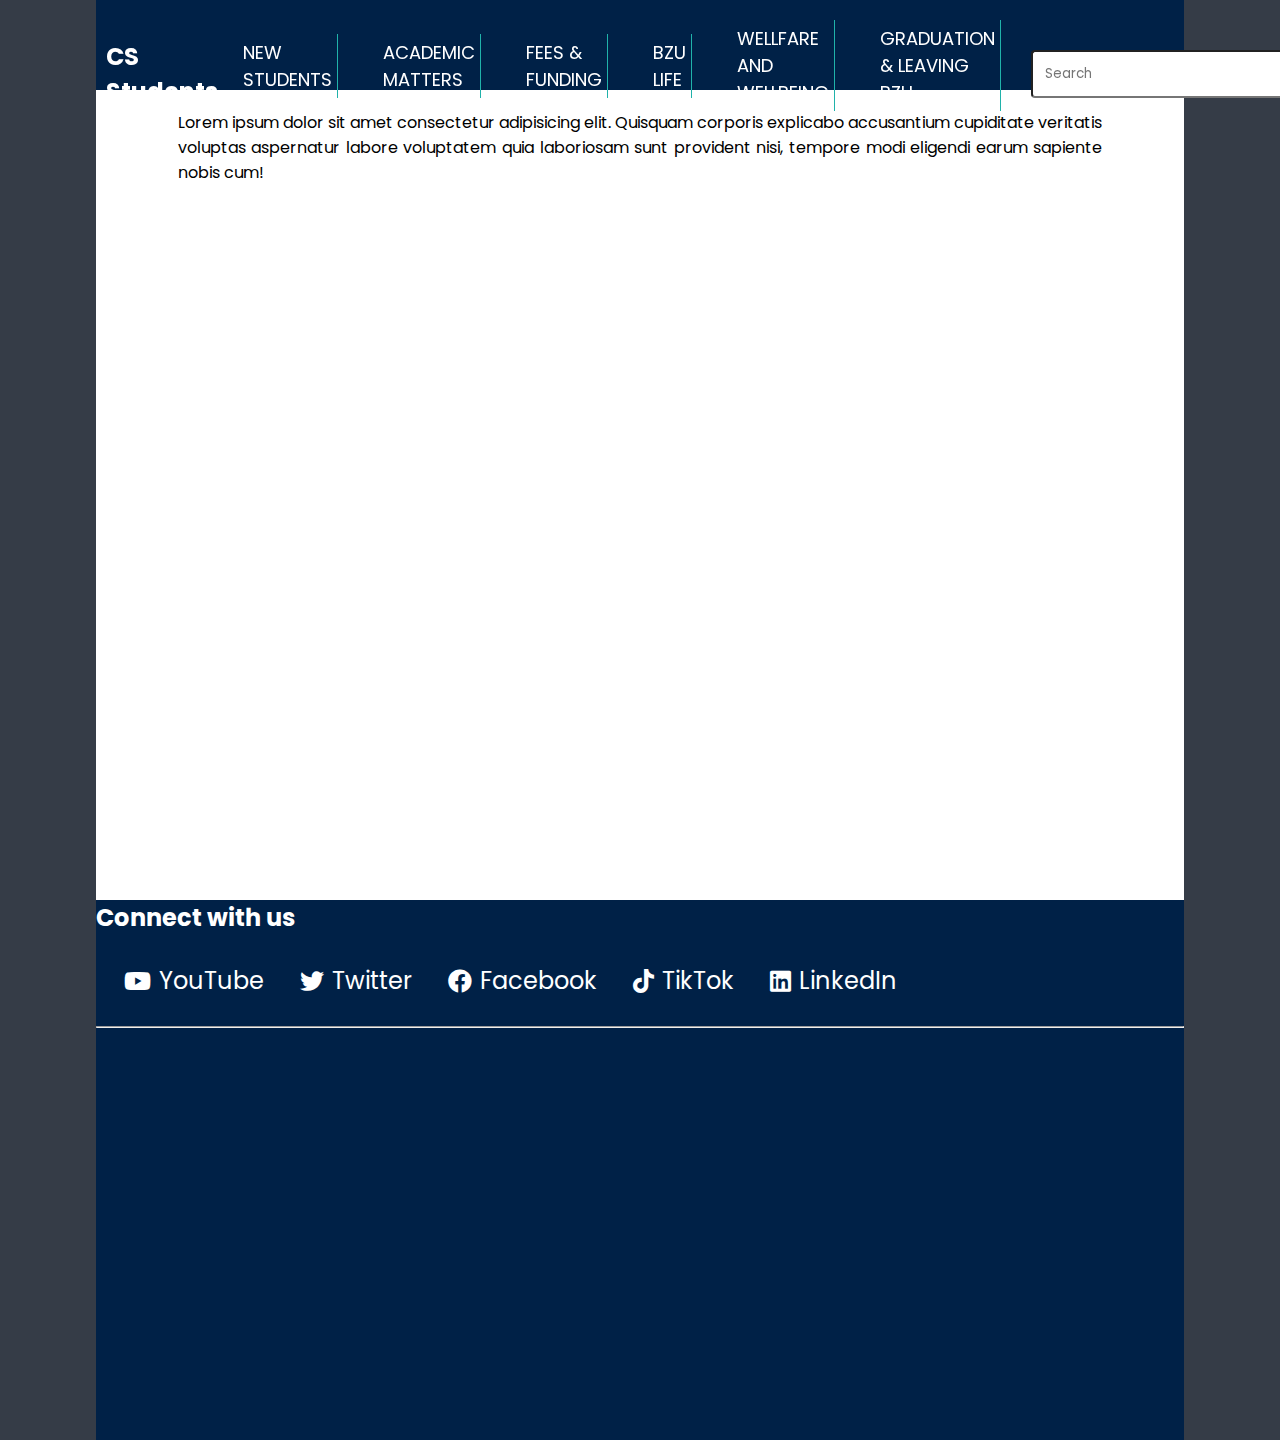
==== Index.html @ 7578debf "Complete Navbar" ====
<!DOCTYPE html>
<html lang="en">
  <head>
    <meta charset="UTF-8" />
    <meta name="viewport" content="width=device-width, initial-scale=1.0" />
    <title>BZU Students | Department of Computer Science</title>
    <link rel="stylesheet" href="style.css" />
    <link
      rel="stylesheet"
      href="https://cdnjs.cloudflare.com/ajax/libs/font-awesome/5.15.3/css/all.min.css"
    />
  </head>
  <body>
    <!-- main container -->
    <div class="container">
      <!-- header start -->
      <header>
        <nav>
          <!-- navbar items -->
          <ul>
            <h2><a href="#" class="p-name">CS Students</a></h2>
            <li>
              <a href="#" class="nav-list">New Students</a>
              <div class="submenu">
                <ul>
                  <li><a href="#">BZU transition support</a></li>
                  <li><a href="#">Your University contract</a></li>
                  <li><a href="#">Before you arrive</a></li>
                  <li><a href="#">Your first few weeks</a></li>
                  <li><a href="#">Recognised students</a></li>
                  <li><a href="#">Visiting students</a></li>
                  <li><a href="#">Mature students</a></li>
                  <li><a href="#">International students</a></li>
                </ul>
              </div>
            </li>
            <li>
              <a href="#" class="nav-list">Academic Matters</a>
              <div class="submenu">
                <ul>
                  <li><a href="#">Study guidance</a></li>
                  <li><a href="#">Examinations and assessments</a></li>
                  <li><a href="#">Student conduct</a></li>
                  <li><a href="#">Complaints and academic appeals</a></li>
                  <li><a href="#">University regulations</a></li>
                  <li><a href="#">Higher Doctorates</a></li>
                  <li><a href="#">Academic dress</a></li>
                  <li><a href="#">Exam Regulations</a></li>
                </ul>
              </div>
            </li>
            <li>
              <a href="#" class="nav-list">Fees &amp; Funding</a>
              <div class="submenu">
                <ul>
                  <li><a href="#">Course fees</a></li>
                  <li><a href="#">International opportunities</a></li>
                  <li><a href="#">Undergraduate funding</a></li>
                  <li><a href="#">Other graduate funding sources</a></li>
                  <li><a href="#">Living costs</a></li>
                  <li><a href="#">Financial assistance and support</a></li>
                  <li><a href="#">Prizes and awards</a></li>
                </ul>
              </div>
            </li>
            <li>
              <a href="#" class="nav-list">BZU Life</a>
              <div class="submenu">
                <ul>
                  <li><a href="#">Clubs and societies</a></li>
                  <li><a href="#">Sport at BZU</a></li>
                  <li><a href="#">Skills and work experience</a></li>
                  <li><a href="#">Community and safety</a></li>
                  <li><a href="#">IT and technology</a></li>
                  <li><a href="#">Your student record</a></li>
                  <li><a href="#">Business cards</a></li>
                  <li><a href="#">Student engagement</a></li>
                  <li><a href="#">Student surveys</a></li>
                </ul>
              </div>
            </li>
            <li>
              <a href="#" class="nav-list">Wellfare and Wellbeing</a>
              <div class="submenu">
                <ul>
                  <li><a href="#">Emergency</a></li>
                  <li><a href="#">Health</a></li>
                  <li><a href="#">Disability</a></li>
                  <li><a href="#">Counselling and mental health</a></li>
                  <li><a href="#">Further student support</a></li>
                  <li><a href="#">Harassment and conflict</a></li>
                  <li>
                    <a href="#"
                      >Sexual Harassment and Violence Support Service</a
                    >
                  </li>
                </ul>
              </div>
            </li>
            <li>
              <a href="#" class="nav-list">Graduation & Leaving BZU</a>
              <div class="submenu">
                <ul>
                  <li><a href="#">Preparing to leave</a></li>
                  <li><a href="#">Degree ceremonies</a></li>
                  <li><a href="#">Degree certificates and letters</a></li>
                  <li><a href="#">Academic transcripts</a></li>
                  <li><a href="#">Verifying qualifications</a></li>
                  <li><a href="#">Continuing your studies</a></li>
                </ul>
              </div>
            </li>

            <li>
              <input
                type="text"
                name="search"
                id="search"
                placeholder="Search"
              />
            </li>
          </ul>
        </nav>
      </header>
      <!-- header end -->
      <div class="container">
        <p>
          Lorem ipsum dolor sit amet consectetur adipisicing elit. Quisquam
          corporis explicabo accusantium cupiditate veritatis voluptas
          aspernatur labore voluptatem quia laboriosam sunt provident nisi,
          tempore modi eligendi earum sapiente nobis cum!
        </p>
      </div>
    </div>
    <footer class="footer">
      <div class="meet-us">
        <h2>Connect with us</h2>
        <ul class="social">
          <li>
            <a class="youtube" href="#">
              <i class="fab fa-youtube"></i> YouTube
            </a>
          </li>
          <li>
            <a class="twitter" href="#">
              <i class="fab fa-twitter"></i> Twitter
            </a>
          </li>
          <li>
            <a class="facebook" href="#">
              <i class="fab fa-facebook"></i> Facebook
            </a>
          </li>
          <li>
            <a class="tiktok" href="#">
              <i class="fab fa-tiktok"></i> TikTok
            </a>
          </li>
          <li>
            <a class="linkedin" href="#">
              <i class="fab fa-linkedin"></i> LinkedIn
            </a>
          </li>
        </ul>
      </div>
      <hr />
    </footer>
  </body>
</html>
---- style.css ----
@import url("https://fonts.googleapis.com/css2?family=Poppins:ital,wght@0,100;0,200;0,300;0,400;0,600;0,700;1,500&display=swap");

* {
  margin: 0;
  padding: 0;
  box-sizing: border-box;
  font-family: "Poppins", sans-serif;
  /* font-family: "PT Sans", "Helvetica Neue", Arial, Helvetica, sans-serif; */
}

body {
  background-color: #353c47;
  /* overflow: hidden; */
}

.container {
  display: flex;
  margin: 0 auto;
  width: 85%;
  height: 100vh;
  flex-direction: column;
  background-color: #fff;
}

header {
  background-color: #002147;
  color: white;
  width: 100%;
  height: 10%;
  position: sticky;
  top: 0;
  z-index: 1000;
}

.p-name {
  font-size: x-large;
  display: inline-block;
  color: white;
  margin-left: 10px;
}
nav ul,
a {
  list-style: none;
  text-decoration: none;
  color: #fff;
  display: flex;
  align-items: center;
}

nav li {
  /* margin: 12px; */
  padding: 10px;
  position: relative;
}
.nav-list {
  color: #fff;
  margin: 10px;
  padding: 5px;
  text-align: left;
  font-size: large;
  text-transform: uppercase;
  border-right: 1px solid lightseagreen;
}

.submenu {
  padding: 8px;

  /* width: 120px; */
}
.submenu ul {
  font-size: small;
  background-color: #fff;
  box-shadow: 5px 5px 10px rgba(0, 0, 0, 0.3);
  border-bottom-left-radius: 2px;
  border-bottom-right-radius: 2px;
}
.submenu ul li {
  padding: 10px;
  border-bottom: 1px solid greenyellow;
}
.submenu ul li:last-child {
  border: none;
}

.submenu ul li:hover {
  background-color: #2f72a8;
}

.submenu ul li a {
  color: #2f72a8;
}
.submenu ul li a:hover {
  color: #fff;
}

nav li:hover ul {
  display: block;
}

nav ul ul {
  display: none;
  position: absolute;
}

#search {
  padding: 12px;
  outline: none;
  border-radius: 4px;
  margin-right: 13px;
}

/* scrollbar hide  */
/* Hide the scrollbar but allow scrolling */
::-webkit-scrollbar {
  width: 0.5em; /* Adjust the width as needed */
}

::-webkit-scrollbar-thumb {
  background-color: transparent; /* Hide the scrollbar thumb */
}

/* end of header styling */

/* dummy styles */

.main {
  display: flex;
  justify-content: space-between;
}
.content {
  max-width: 83%;
  overflow: hidden;
  padding: 3%;
  /* background-color: burlywood; */
}
.sidebar {
  background-color: whitesmoke;
  height: 100vh;
  max-width: 16%;
  align-items: center;
  justify-content: center;
  padding: 2px;
  position: relative;
  z-index: -1000;

  /* display: blocks; */
}
.btn {
  background-color: lightgray;
  width: 98%;
  padding: 15px;
  border: none;
  margin-top: 9px;
  /* border-radius: 4%; */
  box-shadow: inset;
  font-size: 16pt;
  font-weight: 400;
}

.btn:hover {
  background-color: navajowhite;
  cursor: pointer;
  color: green;
}

p {
  margin-top: 20px;
  text-align: justify;
}

/* footer styles */
.footer {
  /* display: flex; */
  margin: 0 auto;
  height: 60vh;
  width: 85%;
  color: #fff;
  background-color: #002147;
}

.social {
  display: flex;
  list-style: none;
  margin: 10px;
  font-size: x-large;
}
.social li {
  margin: 10px;
  padding: 8px;
}
.social li a i {
  margin-right: 8px;
  color: #fff;
}
.social li:hover {
  background-color: red;
  /* color: red; */
}
.meet-us {
  width: 20%;
}
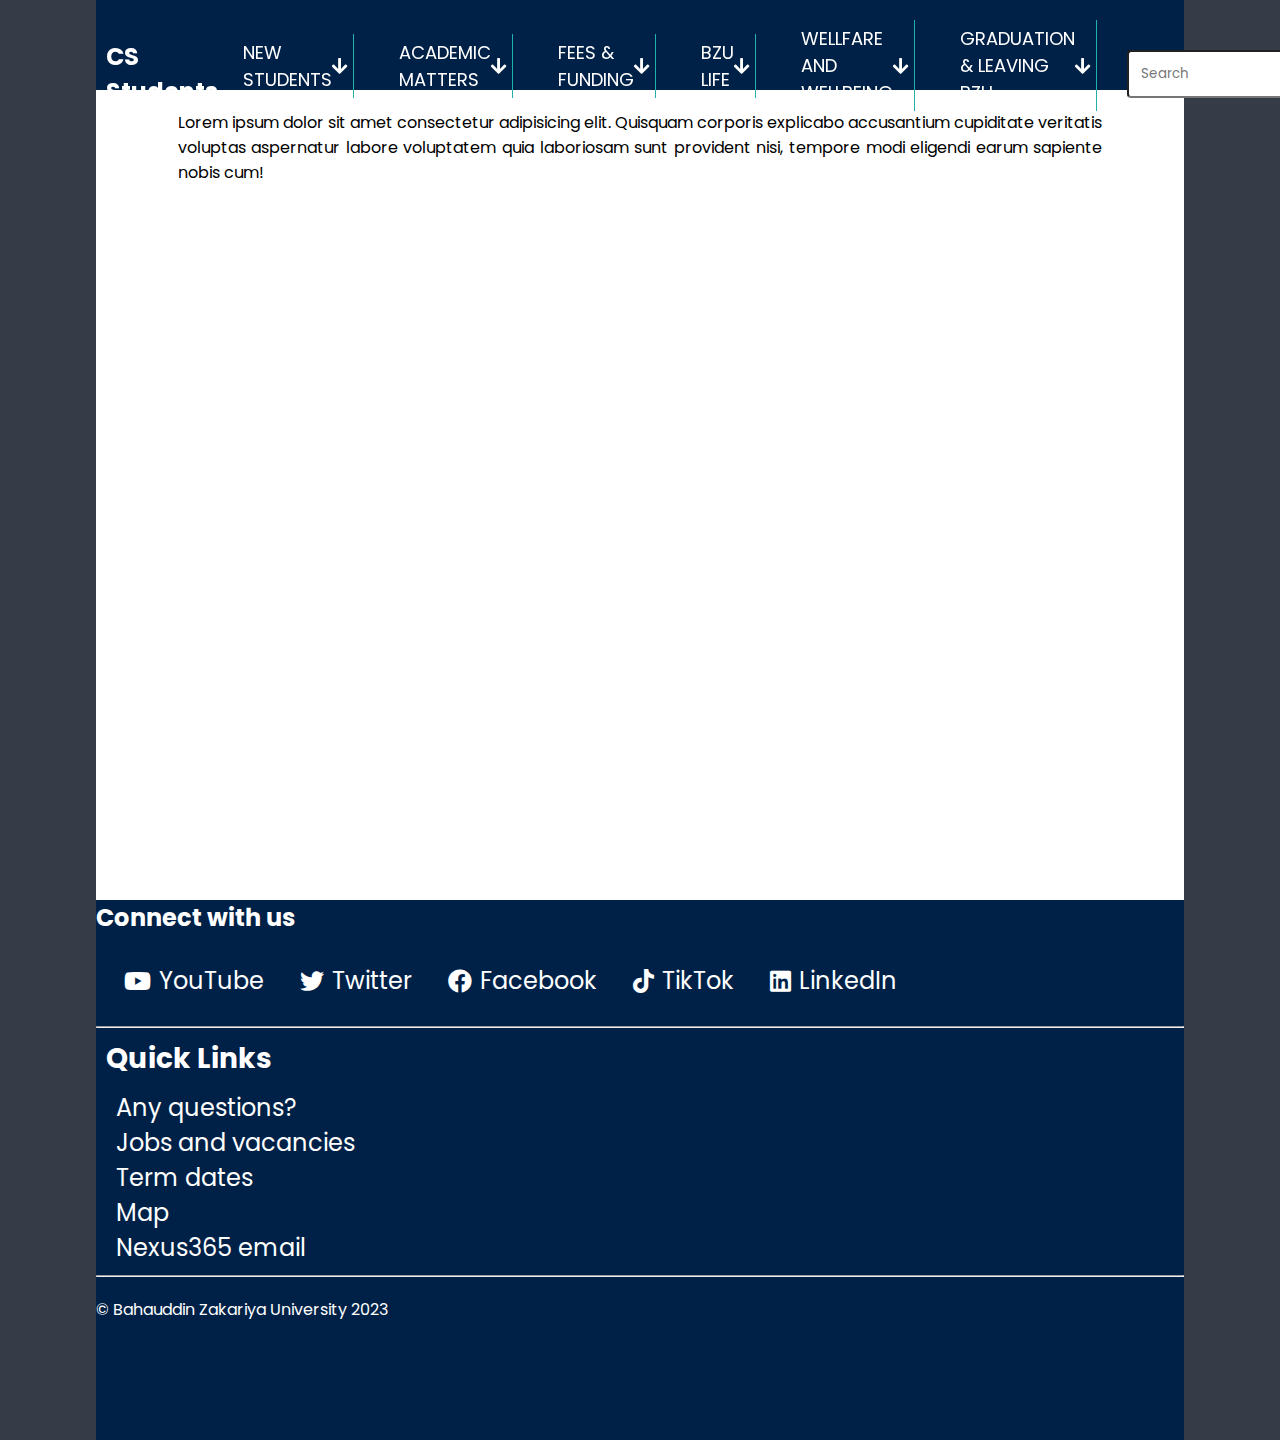
==== commit 04fc6023: "footer changed, favicon and icons" ====
--- a/Index.html
+++ b/Index.html
@@ -5,6 +5,7 @@
     <meta name="viewport" content="width=device-width, initial-scale=1.0" />
     <title>BZU Students | Department of Computer Science</title>
     <link rel="stylesheet" href="style.css" />
+    <link rel="icon" href="/images/favicon.ico" type="image/x-icon" />
     <link
       rel="stylesheet"
       href="https://cdnjs.cloudflare.com/ajax/libs/font-awesome/5.15.3/css/all.min.css"
@@ -20,7 +21,9 @@
           <ul>
             <h2><a href="#" class="p-name">CS Students</a></h2>
             <li>
-              <a href="#" class="nav-list">New Students</a>
+              <a href="#" class="nav-list"
+                >New Students <i class="fas fa-arrow-right fa-rotate-90"></i
+              ></a>
               <div class="submenu">
                 <ul>
                   <li><a href="#">BZU transition support</a></li>
@@ -35,7 +38,9 @@
               </div>
             </li>
             <li>
-              <a href="#" class="nav-list">Academic Matters</a>
+              <a href="#" class="nav-list"
+                >Academic Matters <i class="fas fa-arrow-right fa-rotate-90"></i
+              ></a>
               <div class="submenu">
                 <ul>
                   <li><a href="#">Study guidance</a></li>
@@ -50,7 +55,10 @@
               </div>
             </li>
             <li>
-              <a href="#" class="nav-list">Fees &amp; Funding</a>
+              <a href="#" class="nav-list"
+                >Fees &amp; Funding
+                <i class="fas fa-arrow-right fa-rotate-90"></i
+              ></a>
               <div class="submenu">
                 <ul>
                   <li><a href="#">Course fees</a></li>
@@ -64,7 +72,9 @@
               </div>
             </li>
             <li>
-              <a href="#" class="nav-list">BZU Life</a>
+              <a href="#" class="nav-list"
+                >BZU Life <i class="fas fa-arrow-right fa-rotate-90"></i
+              ></a>
               <div class="submenu">
                 <ul>
                   <li><a href="#">Clubs and societies</a></li>
@@ -80,7 +90,10 @@
               </div>
             </li>
             <li>
-              <a href="#" class="nav-list">Wellfare and Wellbeing</a>
+              <a href="#" class="nav-list"
+                >Wellfare and Wellbeing
+                <i class="fas fa-arrow-right fa-rotate-90"></i
+              ></a>
               <div class="submenu">
                 <ul>
                   <li><a href="#">Emergency</a></li>
@@ -98,7 +111,10 @@
               </div>
             </li>
             <li>
-              <a href="#" class="nav-list">Graduation & Leaving BZU</a>
+              <a href="#" class="nav-list"
+                >Graduation & Leaving BZU
+                <i class="fas fa-arrow-right fa-rotate-90"></i
+              ></a>
               <div class="submenu">
                 <ul>
                   <li><a href="#">Preparing to leave</a></li>
@@ -123,6 +139,7 @@
         </nav>
       </header>
       <!-- header end -->
+      <!-- main container -->
       <div class="container">
         <p>
           Lorem ipsum dolor sit amet consectetur adipisicing elit. Quisquam
@@ -135,6 +152,7 @@
     <footer class="footer">
       <div class="meet-us">
         <h2>Connect with us</h2>
+
         <ul class="social">
           <li>
             <a class="youtube" href="#">
@@ -164,6 +182,20 @@
         </ul>
       </div>
       <hr />
+      <div class="q-links">
+        <h3>Quick Links</h3>
+        <ul class="q-links">
+          <li><a href="#">Any questions?</a></li>
+          <li><a href="#">Jobs and vacancies</a></li>
+          <li><a href="#">Term dates</a></li>
+          <li><a href="#">Map</a></li>
+          <li><a href="#">Nexus365 email</a></li>
+        </ul>
+      </div>
+      <hr />
+      <div class="copyright">
+        <p>© Bahauddin Zakariya University 2023</p>
+      </div>
     </footer>
   </body>
 </html>
--- a/style.css
+++ b/style.css
@@ -199,3 +199,9 @@
 .meet-us {
   width: 20%;
 }
+
+.q-links {
+  list-style: none;
+  margin: 10px;
+  font-size: x-large;
+}
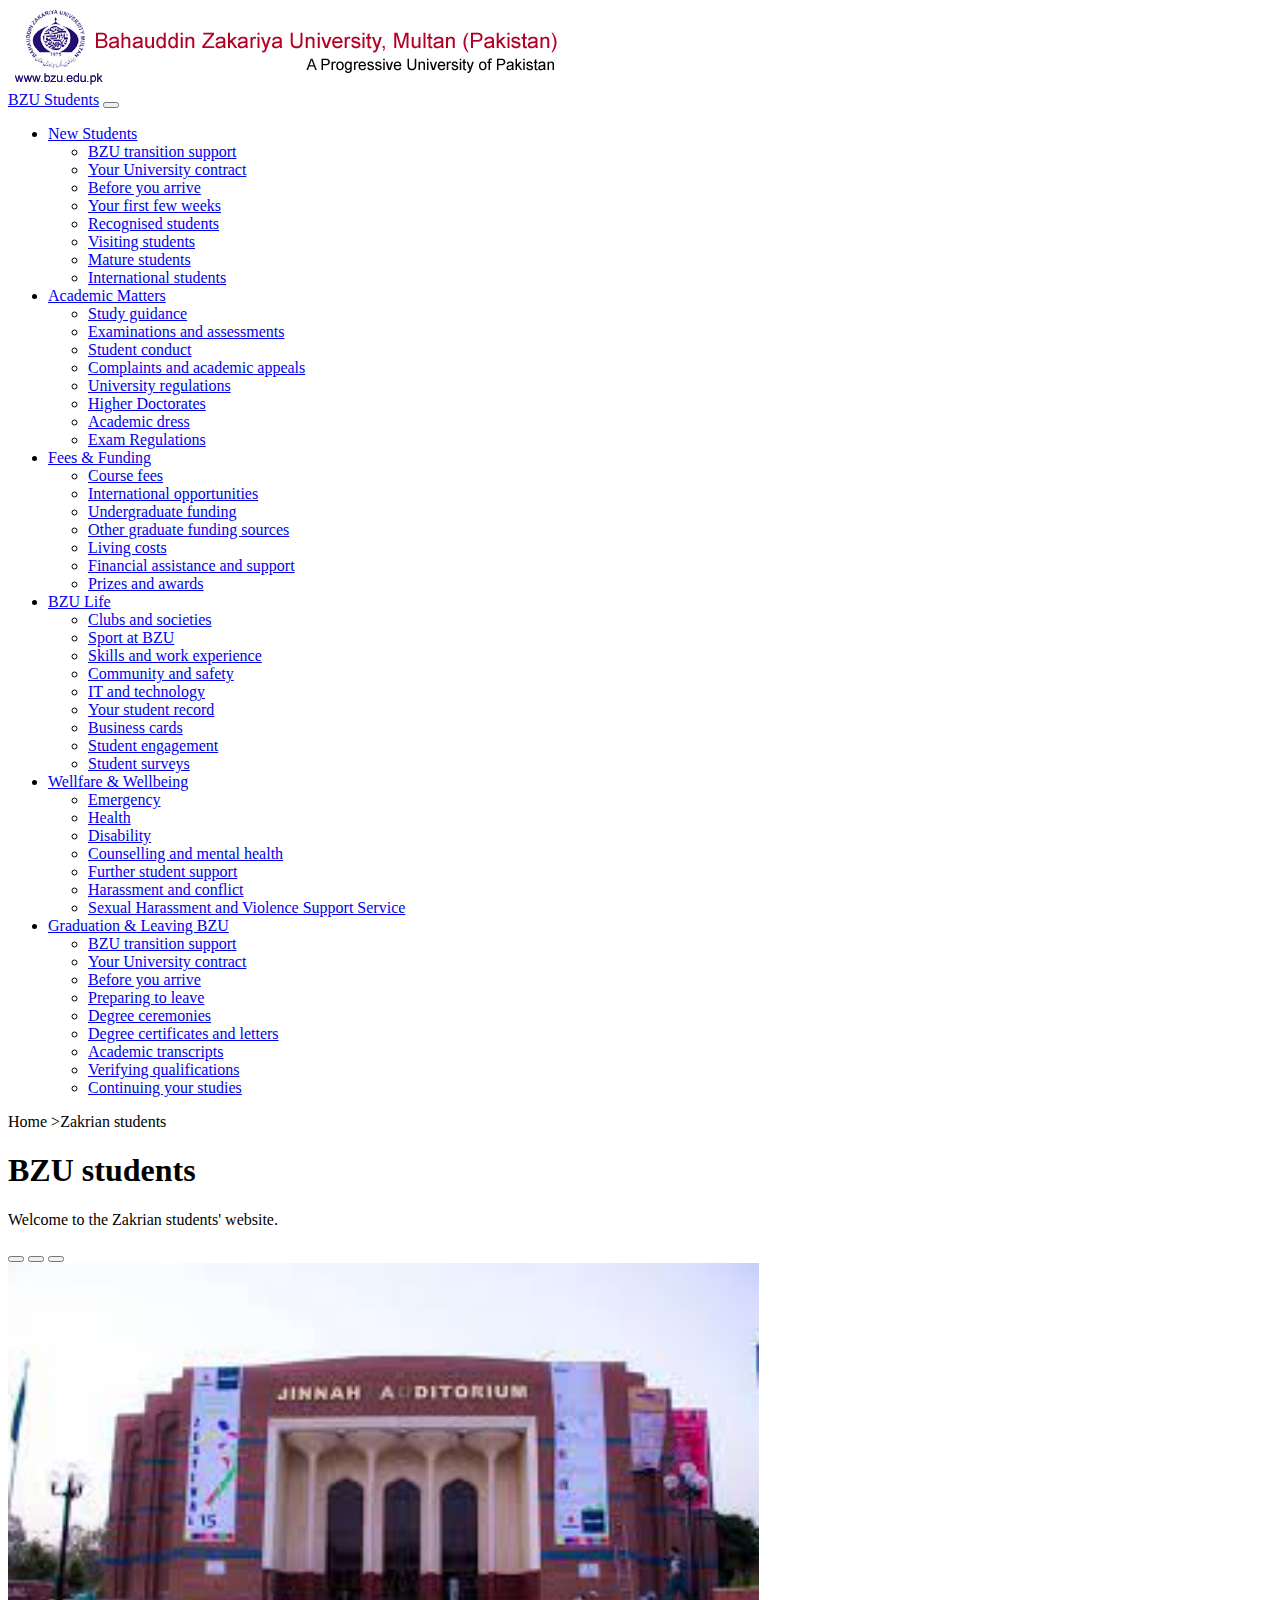
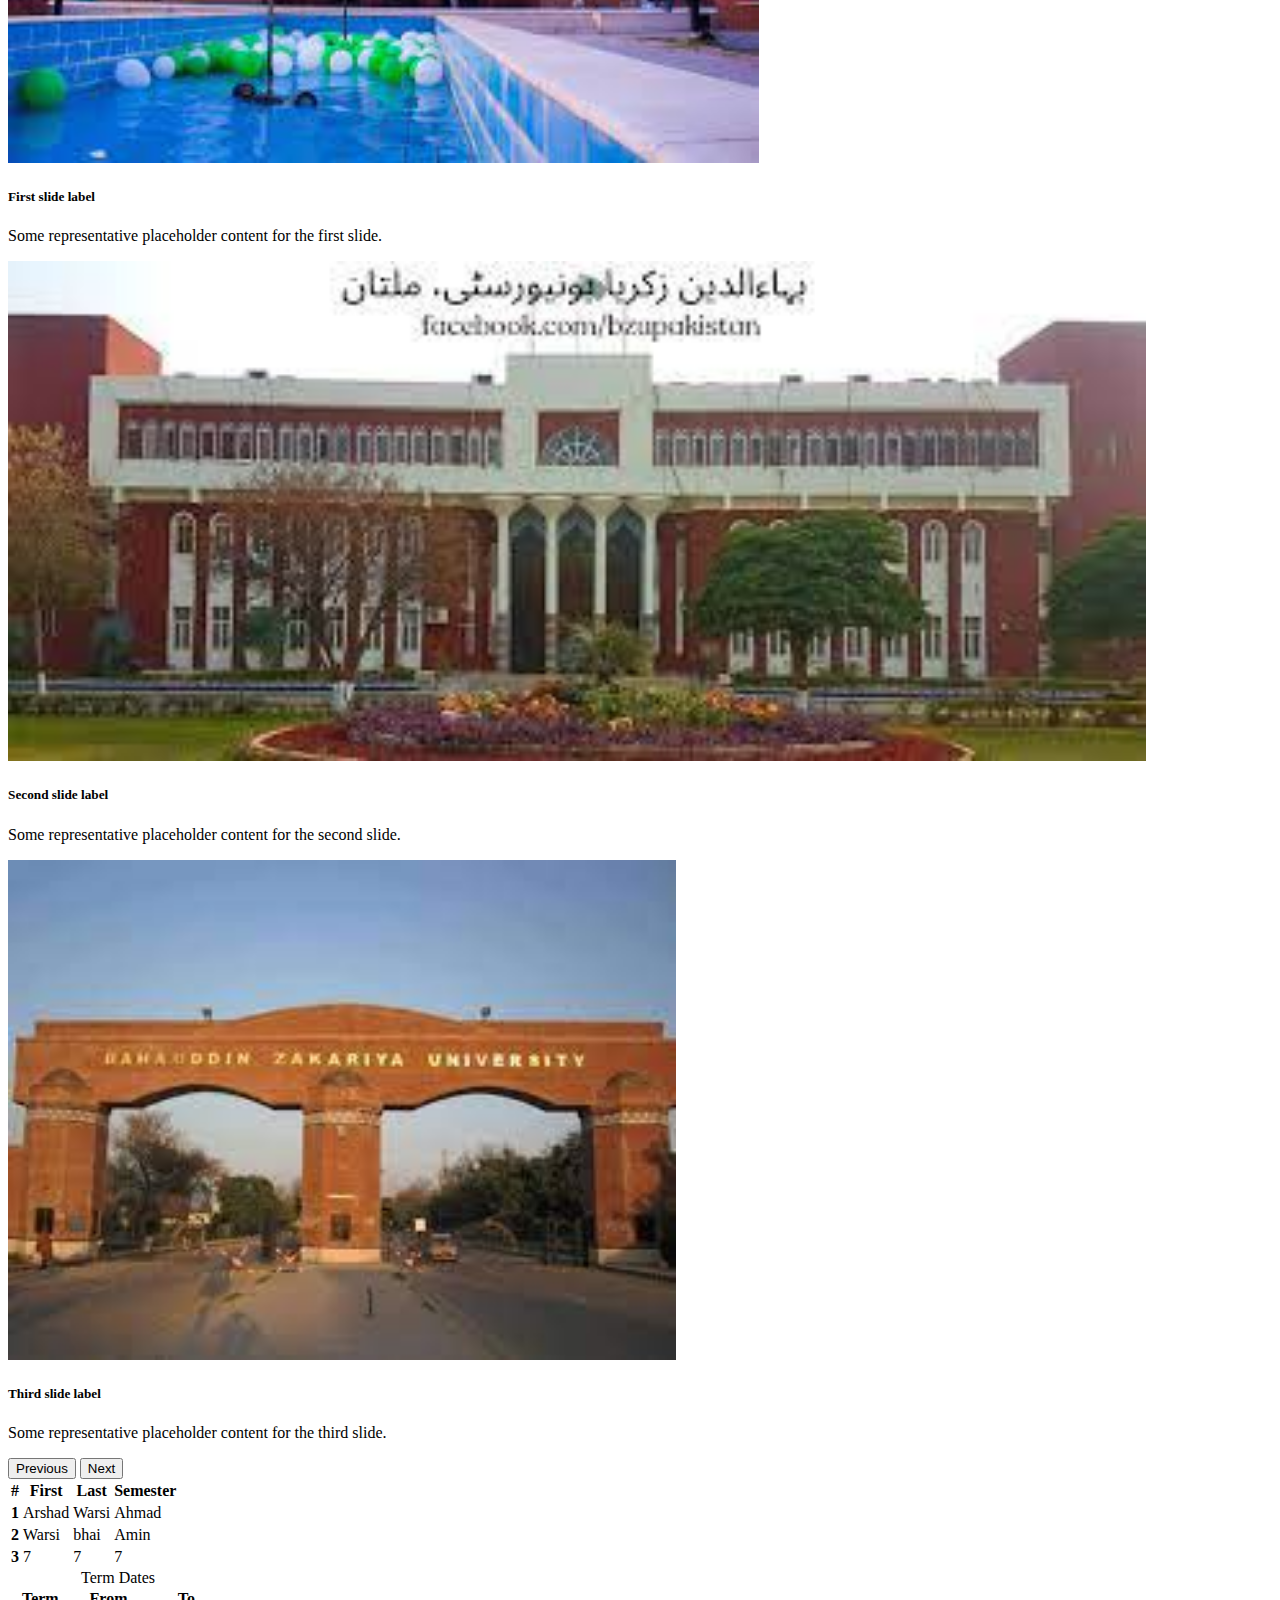
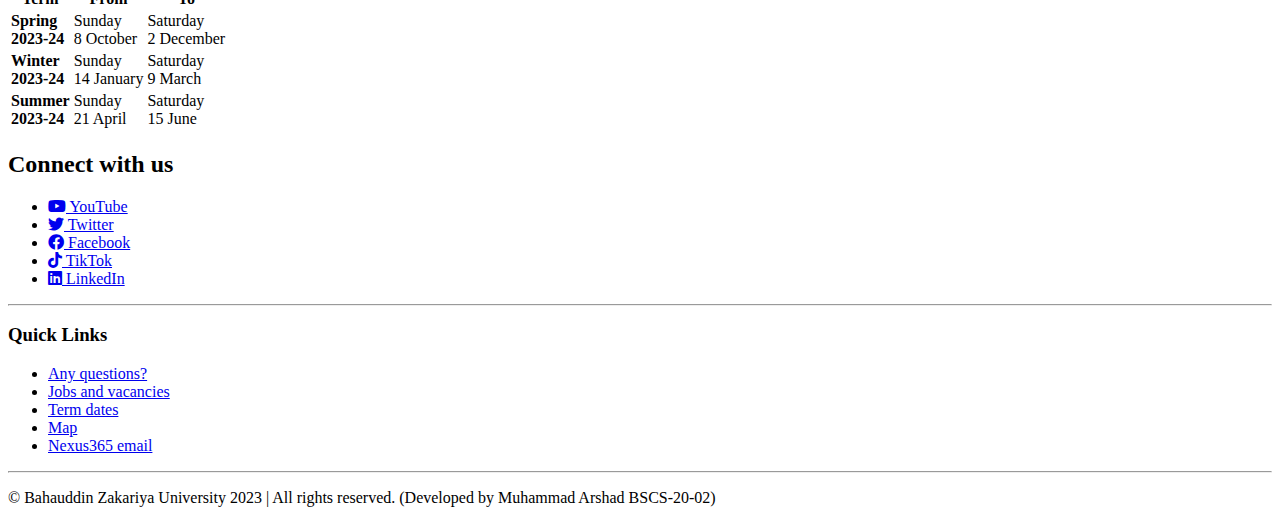
==== commit 893fa8c0: "responsive styles" ====
--- a/Index.html
+++ b/Index.html
@@ -4,22 +4,416 @@
     <meta charset="UTF-8" />
     <meta name="viewport" content="width=device-width, initial-scale=1.0" />
     <title>BZU Students | Department of Computer Science</title>
-    <link rel="stylesheet" href="style.css" />
+    <link rel="stylesheet" href="/Style.css" />
     <link rel="icon" href="/images/favicon.ico" type="image/x-icon" />
     <link
       rel="stylesheet"
       href="https://cdnjs.cloudflare.com/ajax/libs/font-awesome/5.15.3/css/all.min.css"
     />
+
+    <link
+      href="https://cdn.jsdelivr.net/npm/bootstrap@5.2.3/dist/css/bootstrap.min.css"
+      rel="stylesheet"
+      integrity="sha384-rbsA2VBKQhggwzxH7pPCaAqO46MgnOM80zW1RWuH61DGLwZJEdK2Kadq2F9CUG65"
+      crossorigin="anonymous"
+    />
   </head>
-  <body>
+  <body id="myBody" class="py-0">
     <!-- main container -->
-    <div class="container">
+    <div class="container px-0">
       <!-- header start -->
-      <header>
+      <div class="col-md-6">
+        <img src="/images//logo1.png" alt="Your Image" class="img-fluid" />
+      </div>
+      <nav class="navbar navbar-expand-lg bg-light sticky-top py-0">
+        <div class="container-fluid">
+          <a class="navbar-brand" href="#">BZU Students</a>
+          <button
+            class="navbar-toggler"
+            type="button"
+            data-bs-toggle="collapse"
+            data-bs-target="#navbarSupportedContent"
+            aria-controls="navbarSupportedContent"
+            aria-expanded="false"
+            aria-label="Toggle navigation"
+          >
+            <span class="navbar-toggler-icon"></span>
+          </button>
+          <div class="collapse navbar-collapse" id="navbarSupportedContent">
+            <ul class="navbar-nav me-auto mb-2 mb-lg-0">
+              <li class="nav-item dropdown">
+                <a
+                  class="nav-link dropdown-toggle text-wrap fw-semibold"
+                  href="#"
+                  role="button"
+                  data-bs-toggle="dropdown"
+                  aria-expanded="false"
+                >
+                  New Students
+                </a>
+                <!-- <ul class="dropdown-menu">
+                  <li>
+                    <a class="dropdown-item fs-6 fw-light" href="#"
+                      >BZU transition support</a
+                    >
+                  </li>
+                  <li>
+                    <a class="dropdown-item fs-6 fw-light" href="#"
+                      >Your University contract</a
+                    >
+                  </li>
+                  <li>
+                    <a class="dropdown-item fs-6 fw-light" href="#"
+                      >Before you arrive</a
+                    >
+                  </li>
+                  <li>
+                    <a class="dropdown-item fs-6 fw-light" href="#"
+                      >Your first few weeks</a
+                    >
+                  </li>
+                  <li>
+                    <a class="dropdown-item fs-6 fw-light" href="#"
+                      >Recognised students</a
+                    >
+                  </li>
+                  <li>
+                    <a class="dropdown-item fs-6 fw-light" href="#"
+                      >Visiting students</a
+                    >
+                  </li>
+                  <li>
+                    <a class="dropdown-item fs-6 fw-light" href="#"
+                      >Mature students</a
+                    >
+                  </li>
+                  <hr class="dropdown-divider" />
+                  <li>
+                    <a class="dropdown-item fs-6 fw-light" href="#"
+                      >International students</a
+                    >
+                  </li>
+                  <!-- <li></li> -->
+                <!-- </ul> -->
+                <ul class="dropdown-menu">
+                  <li class="m-0 mb-1">
+                    <a class="dropdown-item fs-6 fw-light" href="#"
+                      >BZU transition support</a
+                    >
+                  </li>
+                  <li class="m-0 mb-1">
+                    <a class="dropdown-item fs-6 fw-light" href="#"
+                      >Your University contract</a
+                    >
+                  </li>
+                  <li class="m-0 mb-1">
+                    <a class="dropdown-item fs-6 fw-light" href="#"
+                      >Before you arrive</a
+                    >
+                  </li>
+                  <li class="m-0 mb-1">
+                    <a class="dropdown-item fs-6 fw-light" href="#"
+                      >Your first few weeks</a
+                    >
+                  </li>
+                  <li class="m-0 mb-1">
+                    <a class="dropdown-item fs-6 fw-light" href="#"
+                      >Recognised students</a
+                    >
+                  </li>
+                  <li class="m-0 mb-1">
+                    <a class="dropdown-item fs-6 fw-light" href="#"
+                      >Visiting students</a
+                    >
+                  </li>
+                  <li class="m-0 mb-1">
+                    <a class="dropdown-item fs-6 fw-light" href="#"
+                      >Mature students</a
+                    >
+                  </li>
+
+                  <li class="m-0">
+                    <a class="dropdown-item fs-6 fw-light" href="#"
+                      >International students</a
+                    >
+                  </li>
+                </ul>
+              </li>
+              <li class="nav-item dropdown">
+                <a
+                  class="nav-link dropdown-toggle text-wrap fw-semibold"
+                  href="#"
+                  role="button"
+                  data-bs-toggle="dropdown"
+                  aria-expanded="false"
+                >
+                  Academic Matters
+                </a>
+                <ul class="dropdown-menu">
+                  <li>
+                    <a class="dropdown-item fs-6 fw-light" href="#"
+                      >Study guidance</a
+                    >
+                  </li>
+                  <li>
+                    <a class="dropdown-item fs-6 fw-light" href="#"
+                      >Examinations and assessments</a
+                    >
+                  </li>
+                  <li>
+                    <a class="dropdown-item fs-6 fw-light" href="#"
+                      >Student conduct</a
+                    >
+                  </li>
+                  <li>
+                    <a class="dropdown-item fs-6 fw-light" href="#"
+                      >Complaints and academic appeals</a
+                    >
+                  </li>
+                  <li>
+                    <a class="dropdown-item fs-6 fw-light" href="#"
+                      >University regulations</a
+                    >
+                  </li>
+                  <li>
+                    <a class="dropdown-item fs-6 fw-light" href="#"
+                      >Higher Doctorates</a
+                    >
+                  </li>
+                  <li>
+                    <a class="dropdown-item fs-6 fw-light" href="#"
+                      >Academic dress</a
+                    >
+                  </li>
+                  <li>
+                    <a class="dropdown-item fs-6 fw-light" href="#"
+                      >Exam Regulations</a
+                    >
+                  </li>
+                </ul>
+              </li>
+              <li class="nav-item dropdown">
+                <a
+                  class="nav-link dropdown-toggle text-wrap fw-semibold"
+                  href="#"
+                  role="button"
+                  data-bs-toggle="dropdown"
+                  aria-expanded="false"
+                >
+                  Fees &amp; Funding
+                </a>
+                <ul class="dropdown-menu">
+                  <li>
+                    <a class="dropdown-item fs-6 fw-light" href="#"
+                      >Course fees</a
+                    >
+                  </li>
+                  <li>
+                    <a class="dropdown-item fs-6 fw-light" href="#"
+                      >International opportunities</a
+                    >
+                  </li>
+                  <li>
+                    <a class="dropdown-item fs-6 fw-light" href="#"
+                      >Undergraduate funding</a
+                    >
+                  </li>
+                  <li>
+                    <a class="dropdown-item fs-6 fw-light" href="#"
+                      >Other graduate funding sources</a
+                    >
+                  </li>
+                  <li>
+                    <a class="dropdown-item fs-6 fw-light" href="#"
+                      >Living costs</a
+                    >
+                  </li>
+                  <li>
+                    <a class="dropdown-item fs-6 fw-light" href="#"
+                      >Financial assistance and support</a
+                    >
+                  </li>
+                  <li>
+                    <a class="dropdown-item fs-6 fw-light" href="#"
+                      >Prizes and awards</a
+                    >
+                  </li>
+                </ul>
+              </li>
+              <li class="nav-item dropdown">
+                <a
+                  class="nav-link dropdown-toggle text-wrap fw-semibold"
+                  href="#"
+                  role="button"
+                  data-bs-toggle="dropdown"
+                  aria-expanded="false"
+                >
+                  BZU Life
+                </a>
+                <ul class="dropdown-menu">
+                  <li>
+                    <a class="dropdown-item fs-6 fw-light" href="#"
+                      >Clubs and societies</a
+                    >
+                  </li>
+                  <li>
+                    <a class="dropdown-item fs-6 fw-light" href="#"
+                      >Sport at BZU</a
+                    >
+                  </li>
+                  <li>
+                    <a class="dropdown-item fs-6 fw-light" href="#"
+                      >Skills and work experience</a
+                    >
+                  </li>
+                  <li>
+                    <a class="dropdown-item fs-6 fw-light" href="#"
+                      >Community and safety</a
+                    >
+                  </li>
+                  <li>
+                    <a class="dropdown-item fs-6 fw-light" href="#"
+                      >IT and technology</a
+                    >
+                  </li>
+                  <li>
+                    <a class="dropdown-item fs-6 fw-light" href="#"
+                      >Your student record</a
+                    >
+                  </li>
+                  <li>
+                    <a class="dropdown-item fs-6 fw-light" href="#"
+                      >Business cards</a
+                    >
+                  </li>
+                  <li>
+                    <a class="dropdown-item fs-6 fw-light" href="#"
+                      >Student engagement</a
+                    >
+                  </li>
+                  <li>
+                    <a class="dropdown-item fs-6 fw-light" href="#"
+                      >Student surveys</a
+                    >
+                  </li>
+                </ul>
+              </li>
+              <li class="nav-item dropdown">
+                <a
+                  class="nav-link dropdown-toggle text-wrap fw-semibold"
+                  href="#"
+                  role="button"
+                  data-bs-toggle="dropdown"
+                  aria-expanded="false"
+                >
+                  Wellfare &amp; Wellbeing
+                </a>
+                <ul class="dropdown-menu">
+                  <li>
+                    <a class="dropdown-item fs-6 fw-light" href="#"
+                      >Emergency</a
+                    >
+                  </li>
+                  <li>
+                    <a class="dropdown-item fs-6 fw-light" href="#">Health</a>
+                  </li>
+                  <li>
+                    <a class="dropdown-item fs-6 fw-light" href="#"
+                      >Disability</a
+                    >
+                  </li>
+                  <li>
+                    <a class="dropdown-item fs-6 fw-light" href="#"
+                      >Counselling and mental health</a
+                    >
+                  </li>
+                  <li>
+                    <a class="dropdown-item fs-6 fw-light" href="#"
+                      >Further student support</a
+                    >
+                  </li>
+                  <li>
+                    <a class="dropdown-item fs-6 fw-light" href="#"
+                      >Harassment and conflict</a
+                    >
+                  </li>
+                  <li>
+                    <a class="dropdown-item fs-6 fw-light" href="#"
+                      >Sexual Harassment and Violence Support Service</a
+                    >
+                  </li>
+                </ul>
+              </li>
+              <li class="nav-item dropdown">
+                <a
+                  class="nav-link dropdown-toggle text-wrap fw-semibold"
+                  href="#"
+                  role="button"
+                  data-bs-toggle="dropdown"
+                  aria-expanded="false"
+                >
+                  Graduation & Leaving BZU
+                </a>
+                <ul class="dropdown-menu">
+                  <li>
+                    <a class="dropdown-item fs-6 fw-light" href="#"
+                      >BZU transition support</a
+                    >
+                  </li>
+                  <li>
+                    <a class="dropdown-item fs-6 fw-light" href="#"
+                      >Your University contract</a
+                    >
+                  </li>
+                  <li>
+                    <a class="dropdown-item fs-6 fw-light" href="#"
+                      >Before you arrive</a
+                    >
+                  </li>
+                  <li>
+                    <a class="dropdown-item fs-6 fw-light" href="#"
+                      >Preparing to leave</a
+                    >
+                  </li>
+                  <li>
+                    <a class="dropdown-item fs-6 fw-light" href="#"
+                      >Degree ceremonies</a
+                    >
+                  </li>
+                  <li>
+                    <a class="dropdown-item fs-6 fw-light" href="#"
+                      >Degree certificates and letters</a
+                    >
+                  </li>
+                  <li>
+                    <a class="dropdown-item fs-6 fw-light" href="#"
+                      >Academic transcripts</a
+                    >
+                  </li>
+                  <li>
+                    <a class="dropdown-item fs-6 fw-light" href="#"
+                      >Verifying qualifications</a
+                    >
+                  </li>
+                  <li>
+                    <a class="dropdown-item fs-6 fw-light" href="#"
+                      >Continuing your studies</a
+                    >
+                  </li>
+                </ul>
+              </li>
+            </ul>
+          </div>
+        </div>
+      </nav>
+      <!-- <header>
         <nav>
-          <!-- navbar items -->
+          
           <ul>
-            <h2><a href="#" class="p-name">CS Students</a></h2>
+            <h2>
+              <a href="#" class="p-name">CS Students</a>
+              
+            </h2>
             <li>
               <a href="#" class="nav-list"
                 >New Students <i class="fas fa-arrow-right fa-rotate-90"></i
@@ -137,65 +531,232 @@
             </li>
           </ul>
         </nav>
-      </header>
-      <!-- header end -->
+      </header> -->
+
       <!-- main container -->
-      <div class="container">
-        <p>
-          Lorem ipsum dolor sit amet consectetur adipisicing elit. Quisquam
-          corporis explicabo accusantium cupiditate veritatis voluptas
-          aspernatur labore voluptatem quia laboriosam sunt provident nisi,
-          tempore modi eligendi earum sapiente nobis cum!
-        </p>
+      <div class="wrapper">
+        <div class="path pt-3">
+          <p>Home ><span>Zakrian students</span></p>
+          <h1>BZU students</h1>
+          <p>Welcome to the Zakrian students' website.</p>
+        </div>
+        <div
+          id="carouselExampleCaptions"
+          class="carousel slide"
+          data-bs-ride="false"
+        >
+          <div class="carousel-indicators">
+            <button
+              type="button"
+              data-bs-target="#carouselExampleCaptions"
+              data-bs-slide-to="0"
+              class="active"
+              aria-current="true"
+              aria-label="Slide 1"
+            ></button>
+            <button
+              type="button"
+              data-bs-target="#carouselExampleCaptions"
+              data-bs-slide-to="1"
+              aria-label="Slide 2"
+            ></button>
+            <button
+              type="button"
+              data-bs-target="#carouselExampleCaptions"
+              data-bs-slide-to="2"
+              aria-label="Slide 3"
+            ></button>
+          </div>
+          <div class="carousel-inner">
+            <div class="carousel-item active">
+              <img
+                src="/images/JinnahHall.jpeg"
+                class="d-block w-100"
+                height="500"
+                alt="..."
+              />
+              <div class="carousel-caption d-none d-md-block">
+                <h5>First slide label</h5>
+                <p>
+                  Some representative placeholder content for the first slide.
+                </p>
+              </div>
+            </div>
+            <div class="carousel-item">
+              <img
+                src="/images/mainGate.jpeg"
+                class="d-block w-100"
+                height="500"
+                alt="..."
+              />
+              <div class="carousel-caption d-none d-md-block">
+                <h5>Second slide label</h5>
+                <p>
+                  Some representative placeholder content for the second slide.
+                </p>
+              </div>
+            </div>
+            <div class="carousel-item">
+              <img
+                src="/images/download.jpeg"
+                height="500"
+                class="d-block w-100"
+                alt="..."
+              />
+              <div class="carousel-caption d-none d-md-block">
+                <h5>Third slide label</h5>
+                <p>
+                  Some representative placeholder content for the third slide.
+                </p>
+              </div>
+            </div>
+          </div>
+          <button
+            class="carousel-control-prev"
+            type="button"
+            data-bs-target="#carouselExampleCaptions"
+            data-bs-slide="prev"
+          >
+            <span class="carousel-control-prev-icon" aria-hidden="true"></span>
+            <span class="visually-hidden">Previous</span>
+          </button>
+          <button
+            class="carousel-control-next"
+            type="button"
+            data-bs-target="#carouselExampleCaptions"
+            data-bs-slide="next"
+          >
+            <span class="carousel-control-next-icon" aria-hidden="true"></span>
+            <span class="visually-hidden">Next</span>
+          </button>
+        </div>
       </div>
+      <!-- Statistics about students -->
+      <table class="table table-light table-hover col-md-6 mt-4">
+        <thead>
+          <tr>
+            <th scope="col">#</th>
+            <th scope="col">First</th>
+            <th scope="col">Last</th>
+            <th scope="col">Semester</th>
+          </tr>
+        </thead>
+        <tbody>
+          <tr>
+            <th scope="row">1</th>
+            <td>Arshad</td>
+            <td>Warsi</td>
+            <td>Ahmad</td>
+          </tr>
+          <tr>
+            <th scope="row">2</th>
+            <td>Warsi</td>
+            <td>bhai</td>
+            <td>Amin</td>
+          </tr>
+          <tr>
+            <th scope="row">3</th>
+            <td>7</td>
+            <td>7</td>
+            <td>7</td>
+          </tr>
+        </tbody>
+      </table>
+
+      <!-- Another table for schedule -->
+      <table class="table table-bordered table-hover">
+        <caption>
+          Term Dates
+        </caption>
+        <thead>
+          <tr>
+            <th>Term</th>
+            <th>From</th>
+            <th>To</th>
+          </tr>
+        </thead>
+        <tbody>
+          <tr>
+            <td>
+              <strong>Spring<br />2023-24</strong>
+            </td>
+            <td>Sunday<br />8 October</td>
+            <td>Saturday<br />2 December</td>
+          </tr>
+          <tr>
+            <td>
+              <strong>Winter<br />2023-24</strong>
+            </td>
+            <td>Sunday<br />14 January</td>
+            <td>Saturday<br />9 March</td>
+          </tr>
+          <tr>
+            <td>
+              <strong>Summer<br />2023-24</strong>
+            </td>
+            <td>Sunday<br />21 April</td>
+            <td>Saturday<br />15 June</td>
+          </tr>
+        </tbody>
+      </table>
+
+      <!-- footer start -->
+      <footer class="c-foot mt-4 background-dark">
+        <div class="meet-us">
+          <h2>Connect with us</h2>
+
+          <ul class="social">
+            <li>
+              <a class="youtube" href="#">
+                <i class="fab fa-youtube"></i> YouTube
+              </a>
+            </li>
+            <li>
+              <a class="twitter" href="#">
+                <i class="fab fa-twitter"></i> Twitter
+              </a>
+            </li>
+            <li>
+              <a class="facebook" href="#">
+                <i class="fab fa-facebook"></i> Facebook
+              </a>
+            </li>
+            <li>
+              <a class="tiktok" href="#">
+                <i class="fab fa-tiktok"></i> TikTok
+              </a>
+            </li>
+            <li>
+              <a class="linkedin" href="#">
+                <i class="fab fa-linkedin"></i> LinkedIn
+              </a>
+            </li>
+          </ul>
+        </div>
+        <hr />
+        <div class="q-links">
+          <h3>Quick Links</h3>
+          <ul class="q-links">
+            <li><a href="#">Any questions?</a></li>
+            <li><a href="#">Jobs and vacancies</a></li>
+            <li><a href="#">Term dates</a></li>
+            <li><a href="#">Map</a></li>
+            <li><a href="#">Nexus365 email</a></li>
+          </ul>
+        </div>
+        <hr />
+        <div class="copyright">
+          <p>
+            © Bahauddin Zakariya University 2023 | All rights reserved.
+            (Developed by Muhammad Arshad BSCS-20-02)
+          </p>
+        </div>
+      </footer>
     </div>
-    <footer class="footer">
-      <div class="meet-us">
-        <h2>Connect with us</h2>
-
-        <ul class="social">
-          <li>
-            <a class="youtube" href="#">
-              <i class="fab fa-youtube"></i> YouTube
-            </a>
-          </li>
-          <li>
-            <a class="twitter" href="#">
-              <i class="fab fa-twitter"></i> Twitter
-            </a>
-          </li>
-          <li>
-            <a class="facebook" href="#">
-              <i class="fab fa-facebook"></i> Facebook
-            </a>
-          </li>
-          <li>
-            <a class="tiktok" href="#">
-              <i class="fab fa-tiktok"></i> TikTok
-            </a>
-          </li>
-          <li>
-            <a class="linkedin" href="#">
-              <i class="fab fa-linkedin"></i> LinkedIn
-            </a>
-          </li>
-        </ul>
-      </div>
-      <hr />
-      <div class="q-links">
-        <h3>Quick Links</h3>
-        <ul class="q-links">
-          <li><a href="#">Any questions?</a></li>
-          <li><a href="#">Jobs and vacancies</a></li>
-          <li><a href="#">Term dates</a></li>
-          <li><a href="#">Map</a></li>
-          <li><a href="#">Nexus365 email</a></li>
-        </ul>
-      </div>
-      <hr />
-      <div class="copyright">
-        <p>© Bahauddin Zakariya University 2023</p>
-      </div>
-    </footer>
+    <script
+      src="https://cdn.jsdelivr.net/npm/bootstrap@5.2.3/dist/js/bootstrap.bundle.min.js"
+      integrity="sha384-kenU1KFdBIe4zVF0s0G1M5b4hcpxyD9F7jL+jjXkk+Q2h455rYXK/7HAuoJl+0I4"
+      crossorigin="anonymous"
+    ></script>
   </body>
 </html>
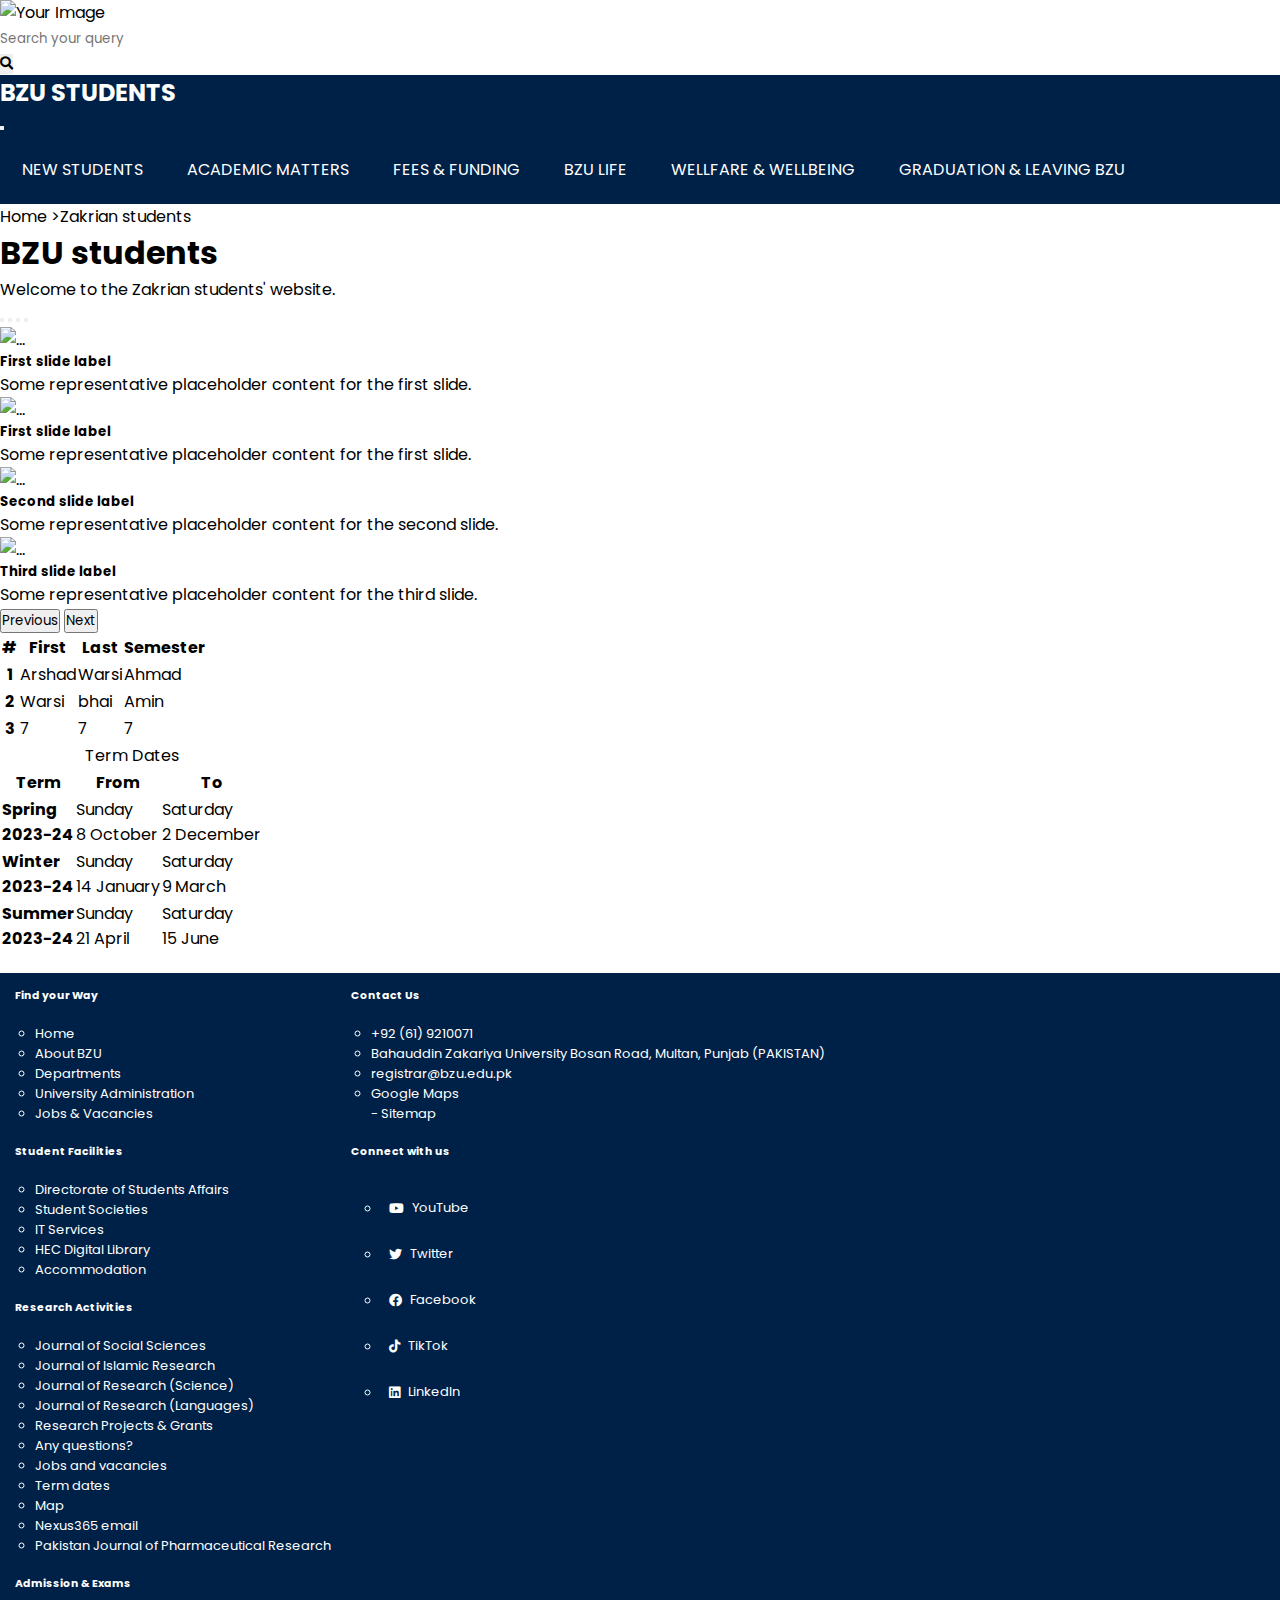
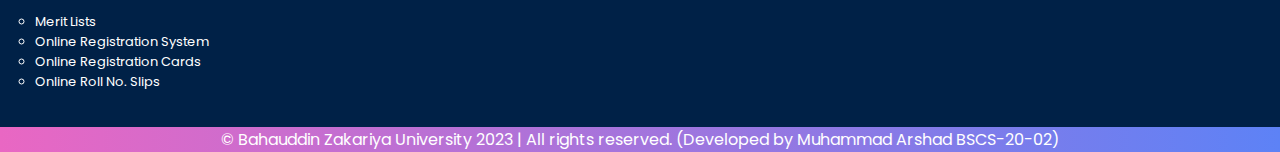
==== commit 42b6a637: "updated navbar with search bar" ====
--- a/Index.html
+++ b/Index.html
@@ -4,8 +4,13 @@
     <meta charset="UTF-8" />
     <meta name="viewport" content="width=device-width, initial-scale=1.0" />
     <title>BZU Students | Department of Computer Science</title>
-    <link rel="stylesheet" href="/Style.css" />
-    <link rel="icon" href="/images/favicon.ico" type="image/x-icon" />
+    <link rel="stylesheet" href="style.css" />
+    <link rel="stylesheet" href="searchStyle.css" />
+    <link
+      rel="icon"
+      href="/StudentPortal/images/favicon.ico"
+      type="image/x-icon"
+    />
     <link
       rel="stylesheet"
       href="https://cdnjs.cloudflare.com/ajax/libs/font-awesome/5.15.3/css/all.min.css"
@@ -22,12 +27,48 @@
     <!-- main container -->
     <div class="container px-0">
       <!-- header start -->
-      <div class="col-md-6">
-        <img src="/images//logo1.png" alt="Your Image" class="img-fluid" />
+      <div class="container">
+        <div class="row">
+          <div class="col-md-6">
+            <img
+              src="/StudentPortal/images/logo1.png"
+              alt="Your Image"
+              class="img-fluid"
+            />
+          </div>
+          <div class="col-md-6 my-auto">
+            <div class="input-group custom-input-group">
+              <form
+                action="https://www.google.com/search?q="
+                class="form-control d-flex"
+              >
+                <input
+                  type="text"
+                  class="form-control custom-input"
+                  placeholder="Search your query"
+                  aria-label="Search"
+                  id="q"
+                  name="q"
+                  aria-describedby="search-icon"
+                />
+                <div class="input-group-append">
+                  <button
+                    type="submit"
+                    class="btn btn-primary custom-btn"
+                    type="button"
+                  >
+                    <i class="fa fa-search"></i>
+                  </button>
+                </div>
+              </form>
+            </div>
+          </div>
+        </div>
       </div>
+
       <nav class="navbar navbar-expand-lg bg-light sticky-top py-0">
         <div class="container-fluid">
-          <a class="navbar-brand" href="#">BZU Students</a>
+          <a class="navbar-brand" href="#"><h2>BZU Students</h2></a>
           <button
             class="navbar-toggler"
             type="button"
@@ -43,7 +84,7 @@
             <ul class="navbar-nav me-auto mb-2 mb-lg-0">
               <li class="nav-item dropdown">
                 <a
-                  class="nav-link dropdown-toggle text-wrap fw-semibold"
+                  class="nav-link dropdown-toggle text-wrap"
                   href="#"
                   role="button"
                   data-bs-toggle="dropdown"
@@ -51,89 +92,45 @@
                 >
                   New Students
                 </a>
-                <!-- <ul class="dropdown-menu">
-                  <li>
-                    <a class="dropdown-item fs-6 fw-light" href="#"
+                <ul class="dropdown-menu pt-0">
+                  <li class="m-0">
+                    <a class="dropdown-item m-0 p-0 fs-6 fw-light" href="#"
                       >BZU transition support</a
                     >
                   </li>
-                  <li>
-                    <a class="dropdown-item fs-6 fw-light" href="#"
+                  <li class="m-0">
+                    <a class="dropdown-item m-0 p-0 fs-6 fw-light" href="#"
                       >Your University contract</a
                     >
                   </li>
-                  <li>
-                    <a class="dropdown-item fs-6 fw-light" href="#"
+                  <li class="m-0">
+                    <a class="dropdown-item m-0 p-0 fs-6 fw-light" href="#"
                       >Before you arrive</a
                     >
                   </li>
-                  <li>
-                    <a class="dropdown-item fs-6 fw-light" href="#"
+                  <li class="m-0">
+                    <a class="dropdown-item m-0 p-0 fs-6 fw-light" href="#"
                       >Your first few weeks</a
                     >
                   </li>
-                  <li>
-                    <a class="dropdown-item fs-6 fw-light" href="#"
+                  <li class="m-0">
+                    <a class="dropdown-item m-0 p-0 fs-6 fw-light" href="#"
                       >Recognised students</a
                     >
                   </li>
-                  <li>
-                    <a class="dropdown-item fs-6 fw-light" href="#"
+                  <li class="m-0">
+                    <a class="dropdown-item m-0 p-0 fs-6 fw-light" href="#"
                       >Visiting students</a
                     >
                   </li>
-                  <li>
-                    <a class="dropdown-item fs-6 fw-light" href="#"
+                  <li class="m-0">
+                    <a class="dropdown-item m-0 p-0 fs-6 fw-light" href="#"
                       >Mature students</a
                     >
                   </li>
-                  <hr class="dropdown-divider" />
-                  <li>
-                    <a class="dropdown-item fs-6 fw-light" href="#"
-                      >International students</a
-                    >
-                  </li>
-                  <!-- <li></li> -->
-                <!-- </ul> -->
-                <ul class="dropdown-menu">
-                  <li class="m-0 mb-1">
-                    <a class="dropdown-item fs-6 fw-light" href="#"
-                      >BZU transition support</a
-                    >
-                  </li>
-                  <li class="m-0 mb-1">
-                    <a class="dropdown-item fs-6 fw-light" href="#"
-                      >Your University contract</a
-                    >
-                  </li>
-                  <li class="m-0 mb-1">
-                    <a class="dropdown-item fs-6 fw-light" href="#"
-                      >Before you arrive</a
-                    >
-                  </li>
-                  <li class="m-0 mb-1">
-                    <a class="dropdown-item fs-6 fw-light" href="#"
-                      >Your first few weeks</a
-                    >
-                  </li>
-                  <li class="m-0 mb-1">
-                    <a class="dropdown-item fs-6 fw-light" href="#"
-                      >Recognised students</a
-                    >
-                  </li>
-                  <li class="m-0 mb-1">
-                    <a class="dropdown-item fs-6 fw-light" href="#"
-                      >Visiting students</a
-                    >
-                  </li>
-                  <li class="m-0 mb-1">
-                    <a class="dropdown-item fs-6 fw-light" href="#"
-                      >Mature students</a
-                    >
-                  </li>
-
-                  <li class="m-0">
-                    <a class="dropdown-item fs-6 fw-light" href="#"
+
+                  <li class="m-0">
+                    <a class="dropdown-item m-0 p-0 fs-6 fw-light" href="#"
                       >International students</a
                     >
                   </li>
@@ -141,7 +138,7 @@
               </li>
               <li class="nav-item dropdown">
                 <a
-                  class="nav-link dropdown-toggle text-wrap fw-semibold"
+                  class="nav-link dropdown-toggle text-wrap"
                   href="#"
                   role="button"
                   data-bs-toggle="dropdown"
@@ -150,43 +147,43 @@
                   Academic Matters
                 </a>
                 <ul class="dropdown-menu">
-                  <li>
-                    <a class="dropdown-item fs-6 fw-light" href="#"
+                  <li class="m-0">
+                    <a class="dropdown-item m-0 p-0 fs-6 fw-light" href="#"
                       >Study guidance</a
                     >
                   </li>
-                  <li>
-                    <a class="dropdown-item fs-6 fw-light" href="#"
+                  <li class="m-0">
+                    <a class="dropdown-item m-0 p-0 fs-6 fw-light" href="#"
                       >Examinations and assessments</a
                     >
                   </li>
-                  <li>
-                    <a class="dropdown-item fs-6 fw-light" href="#"
+                  <li class="m-0">
+                    <a class="dropdown-item m-0 p-0 fs-6 fw-light" href="#"
                       >Student conduct</a
                     >
                   </li>
-                  <li>
-                    <a class="dropdown-item fs-6 fw-light" href="#"
+                  <li class="m-0">
+                    <a class="dropdown-item m-0 p-0 fs-6 fw-light" href="#"
                       >Complaints and academic appeals</a
                     >
                   </li>
-                  <li>
-                    <a class="dropdown-item fs-6 fw-light" href="#"
+                  <li class="m-0">
+                    <a class="dropdown-item m-0 p-0 fs-6 fw-light" href="#"
                       >University regulations</a
                     >
                   </li>
-                  <li>
-                    <a class="dropdown-item fs-6 fw-light" href="#"
+                  <li class="m-0">
+                    <a class="dropdown-item m-0 p-0 fs-6 fw-light" href="#"
                       >Higher Doctorates</a
                     >
                   </li>
-                  <li>
-                    <a class="dropdown-item fs-6 fw-light" href="#"
+                  <li class="m-0">
+                    <a class="dropdown-item m-0 p-0 fs-6 fw-light" href="#"
                       >Academic dress</a
                     >
                   </li>
-                  <li>
-                    <a class="dropdown-item fs-6 fw-light" href="#"
+                  <li class="m-0">
+                    <a class="dropdown-item m-0 p-0 fs-6 fw-light" href="#"
                       >Exam Regulations</a
                     >
                   </li>
@@ -194,7 +191,7 @@
               </li>
               <li class="nav-item dropdown">
                 <a
-                  class="nav-link dropdown-toggle text-wrap fw-semibold"
+                  class="nav-link dropdown-toggle text-wrap"
                   href="#"
                   role="button"
                   data-bs-toggle="dropdown"
@@ -203,38 +200,38 @@
                   Fees &amp; Funding
                 </a>
                 <ul class="dropdown-menu">
-                  <li>
-                    <a class="dropdown-item fs-6 fw-light" href="#"
+                  <li class="m-0">
+                    <a class="dropdown-item m-0 p-0 fs-6 fw-light" href="#"
                       >Course fees</a
                     >
                   </li>
-                  <li>
-                    <a class="dropdown-item fs-6 fw-light" href="#"
+                  <li class="m-0">
+                    <a class="dropdown-item m-0 p-0 fs-6 fw-light" href="#"
                       >International opportunities</a
                     >
                   </li>
-                  <li>
-                    <a class="dropdown-item fs-6 fw-light" href="#"
+                  <li class="m-0">
+                    <a class="dropdown-item m-0 p-0 fs-6 fw-light" href="#"
                       >Undergraduate funding</a
                     >
                   </li>
-                  <li>
-                    <a class="dropdown-item fs-6 fw-light" href="#"
+                  <li class="m-0">
+                    <a class="dropdown-item m-0 p-0 fs-6 fw-light" href="#"
                       >Other graduate funding sources</a
                     >
                   </li>
-                  <li>
-                    <a class="dropdown-item fs-6 fw-light" href="#"
+                  <li class="m-0">
+                    <a class="dropdown-item m-0 p-0 fs-6 fw-light" href="#"
                       >Living costs</a
                     >
                   </li>
-                  <li>
-                    <a class="dropdown-item fs-6 fw-light" href="#"
+                  <li class="m-0">
+                    <a class="dropdown-item m-0 p-0 fs-6 fw-light" href="#"
                       >Financial assistance and support</a
                     >
                   </li>
-                  <li>
-                    <a class="dropdown-item fs-6 fw-light" href="#"
+                  <li class="m-0">
+                    <a class="dropdown-item m-0 p-0 fs-6 fw-light" href="#"
                       >Prizes and awards</a
                     >
                   </li>
@@ -242,7 +239,7 @@
               </li>
               <li class="nav-item dropdown">
                 <a
-                  class="nav-link dropdown-toggle text-wrap fw-semibold"
+                  class="nav-link dropdown-toggle text-wrap"
                   href="#"
                   role="button"
                   data-bs-toggle="dropdown"
@@ -251,48 +248,48 @@
                   BZU Life
                 </a>
                 <ul class="dropdown-menu">
-                  <li>
-                    <a class="dropdown-item fs-6 fw-light" href="#"
+                  <li class="m-0">
+                    <a class="dropdown-item m-0 p-0 fs-6 fw-light" href="#"
                       >Clubs and societies</a
                     >
                   </li>
-                  <li>
-                    <a class="dropdown-item fs-6 fw-light" href="#"
+                  <li class="m-0">
+                    <a class="dropdown-item m-0 p-0 fs-6 fw-light" href="#"
                       >Sport at BZU</a
                     >
                   </li>
-                  <li>
-                    <a class="dropdown-item fs-6 fw-light" href="#"
+                  <li class="m-0">
+                    <a class="dropdown-item m-0 p-0 fs-6 fw-light" href="#"
                       >Skills and work experience</a
                     >
                   </li>
-                  <li>
-                    <a class="dropdown-item fs-6 fw-light" href="#"
+                  <li class="m-0">
+                    <a class="dropdown-item m-0 p-0 fs-6 fw-light" href="#"
                       >Community and safety</a
                     >
                   </li>
-                  <li>
-                    <a class="dropdown-item fs-6 fw-light" href="#"
+                  <li class="m-0">
+                    <a class="dropdown-item m-0 p-0 fs-6 fw-light" href="#"
                       >IT and technology</a
                     >
                   </li>
-                  <li>
-                    <a class="dropdown-item fs-6 fw-light" href="#"
+                  <li class="m-0">
+                    <a class="dropdown-item m-0 p-0 fs-6 fw-light" href="#"
                       >Your student record</a
                     >
                   </li>
-                  <li>
-                    <a class="dropdown-item fs-6 fw-light" href="#"
+                  <li class="m-0">
+                    <a class="dropdown-item m-0 p-0 fs-6 fw-light" href="#"
                       >Business cards</a
                     >
                   </li>
-                  <li>
-                    <a class="dropdown-item fs-6 fw-light" href="#"
+                  <li class="m-0">
+                    <a class="dropdown-item m-0 p-0 fs-6 fw-light" href="#"
                       >Student engagement</a
                     >
                   </li>
-                  <li>
-                    <a class="dropdown-item fs-6 fw-light" href="#"
+                  <li class="m-0">
+                    <a class="dropdown-item m-0 p-0 fs-6 fw-light" href="#"
                       >Student surveys</a
                     >
                   </li>
@@ -300,7 +297,7 @@
               </li>
               <li class="nav-item dropdown">
                 <a
-                  class="nav-link dropdown-toggle text-wrap fw-semibold"
+                  class="nav-link dropdown-toggle text-wrap"
                   href="#"
                   role="button"
                   data-bs-toggle="dropdown"
@@ -309,36 +306,36 @@
                   Wellfare &amp; Wellbeing
                 </a>
                 <ul class="dropdown-menu">
-                  <li>
-                    <a class="dropdown-item fs-6 fw-light" href="#"
+                  <li class="m-0">
+                    <a class="dropdown-item m-0 p-0 fs-6 fw-light" href="#"
                       >Emergency</a
                     >
                   </li>
-                  <li>
+                  <li class="m-0">
                     <a class="dropdown-item fs-6 fw-light" href="#">Health</a>
                   </li>
-                  <li>
-                    <a class="dropdown-item fs-6 fw-light" href="#"
+                  <li class="m-0">
+                    <a class="dropdown-item m-0 p-0 fs-6 fw-light" href="#"
                       >Disability</a
                     >
                   </li>
-                  <li>
-                    <a class="dropdown-item fs-6 fw-light" href="#"
+                  <li class="m-0">
+                    <a class="dropdown-item m-0 p-0 fs-6 fw-light" href="#"
                       >Counselling and mental health</a
                     >
                   </li>
-                  <li>
-                    <a class="dropdown-item fs-6 fw-light" href="#"
+                  <li class="m-0">
+                    <a class="dropdown-item m-0 p-0 fs-6 fw-light" href="#"
                       >Further student support</a
                     >
                   </li>
-                  <li>
-                    <a class="dropdown-item fs-6 fw-light" href="#"
+                  <li class="m-0">
+                    <a class="dropdown-item m-0 p-0 fs-6 fw-light" href="#"
                       >Harassment and conflict</a
                     >
                   </li>
-                  <li>
-                    <a class="dropdown-item fs-6 fw-light" href="#"
+                  <li class="m-0">
+                    <a class="dropdown-item m-0 p-0 fs-6 fw-light" href="#"
                       >Sexual Harassment and Violence Support Service</a
                     >
                   </li>
@@ -346,7 +343,7 @@
               </li>
               <li class="nav-item dropdown">
                 <a
-                  class="nav-link dropdown-toggle text-wrap fw-semibold"
+                  class="nav-link dropdown-toggle text-wrap"
                   href="#"
                   role="button"
                   data-bs-toggle="dropdown"
@@ -355,48 +352,48 @@
                   Graduation & Leaving BZU
                 </a>
                 <ul class="dropdown-menu">
-                  <li>
-                    <a class="dropdown-item fs-6 fw-light" href="#"
+                  <li class="m-0">
+                    <a class="dropdown-item m-0 p-0 fs-6 fw-light" href="#"
                       >BZU transition support</a
                     >
                   </li>
-                  <li>
-                    <a class="dropdown-item fs-6 fw-light" href="#"
+                  <li class="m-0">
+                    <a class="dropdown-item m-0 p-0 fs-6 fw-light" href="#"
                       >Your University contract</a
                     >
                   </li>
-                  <li>
-                    <a class="dropdown-item fs-6 fw-light" href="#"
+                  <li class="m-0">
+                    <a class="dropdown-item m-0 p-0 fs-6 fw-light" href="#"
                       >Before you arrive</a
                     >
                   </li>
-                  <li>
-                    <a class="dropdown-item fs-6 fw-light" href="#"
+                  <li class="m-0">
+                    <a class="dropdown-item m-0 p-0 fs-6 fw-light" href="#"
                       >Preparing to leave</a
                     >
                   </li>
-                  <li>
-                    <a class="dropdown-item fs-6 fw-light" href="#"
+                  <li class="m-0">
+                    <a class="dropdown-item m-0 p-0 fs-6 fw-light" href="#"
                       >Degree ceremonies</a
                     >
                   </li>
-                  <li>
-                    <a class="dropdown-item fs-6 fw-light" href="#"
+                  <li class="m-0">
+                    <a class="dropdown-item m-0 p-0 fs-6 fw-light" href="#"
                       >Degree certificates and letters</a
                     >
                   </li>
-                  <li>
-                    <a class="dropdown-item fs-6 fw-light" href="#"
+                  <li class="m-0">
+                    <a class="dropdown-item m-0 p-0 fs-6 fw-light" href="#"
                       >Academic transcripts</a
                     >
                   </li>
-                  <li>
-                    <a class="dropdown-item fs-6 fw-light" href="#"
+                  <li class="m-0">
+                    <a class="dropdown-item m-0 p-0 fs-6 fw-light" href="#"
                       >Verifying qualifications</a
                     >
                   </li>
-                  <li>
-                    <a class="dropdown-item fs-6 fw-light" href="#"
+                  <li class="m-0">
+                    <a class="dropdown-item m-0 p-0 fs-6 fw-light" href="#"
                       >Continuing your studies</a
                     >
                   </li>
@@ -406,132 +403,8 @@
           </div>
         </div>
       </nav>
-      <!-- <header>
-        <nav>
-          
-          <ul>
-            <h2>
-              <a href="#" class="p-name">CS Students</a>
-              
-            </h2>
-            <li>
-              <a href="#" class="nav-list"
-                >New Students <i class="fas fa-arrow-right fa-rotate-90"></i
-              ></a>
-              <div class="submenu">
-                <ul>
-                  <li><a href="#">BZU transition support</a></li>
-                  <li><a href="#">Your University contract</a></li>
-                  <li><a href="#">Before you arrive</a></li>
-                  <li><a href="#">Your first few weeks</a></li>
-                  <li><a href="#">Recognised students</a></li>
-                  <li><a href="#">Visiting students</a></li>
-                  <li><a href="#">Mature students</a></li>
-                  <li><a href="#">International students</a></li>
-                </ul>
-              </div>
-            </li>
-            <li>
-              <a href="#" class="nav-list"
-                >Academic Matters <i class="fas fa-arrow-right fa-rotate-90"></i
-              ></a>
-              <div class="submenu">
-                <ul>
-                  <li><a href="#">Study guidance</a></li>
-                  <li><a href="#">Examinations and assessments</a></li>
-                  <li><a href="#">Student conduct</a></li>
-                  <li><a href="#">Complaints and academic appeals</a></li>
-                  <li><a href="#">University regulations</a></li>
-                  <li><a href="#">Higher Doctorates</a></li>
-                  <li><a href="#">Academic dress</a></li>
-                  <li><a href="#">Exam Regulations</a></li>
-                </ul>
-              </div>
-            </li>
-            <li>
-              <a href="#" class="nav-list"
-                >Fees &amp; Funding
-                <i class="fas fa-arrow-right fa-rotate-90"></i
-              ></a>
-              <div class="submenu">
-                <ul>
-                  <li><a href="#">Course fees</a></li>
-                  <li><a href="#">International opportunities</a></li>
-                  <li><a href="#">Undergraduate funding</a></li>
-                  <li><a href="#">Other graduate funding sources</a></li>
-                  <li><a href="#">Living costs</a></li>
-                  <li><a href="#">Financial assistance and support</a></li>
-                  <li><a href="#">Prizes and awards</a></li>
-                </ul>
-              </div>
-            </li>
-            <li>
-              <a href="#" class="nav-list"
-                >BZU Life <i class="fas fa-arrow-right fa-rotate-90"></i
-              ></a>
-              <div class="submenu">
-                <ul>
-                  <li><a href="#">Clubs and societies</a></li>
-                  <li><a href="#">Sport at BZU</a></li>
-                  <li><a href="#">Skills and work experience</a></li>
-                  <li><a href="#">Community and safety</a></li>
-                  <li><a href="#">IT and technology</a></li>
-                  <li><a href="#">Your student record</a></li>
-                  <li><a href="#">Business cards</a></li>
-                  <li><a href="#">Student engagement</a></li>
-                  <li><a href="#">Student surveys</a></li>
-                </ul>
-              </div>
-            </li>
-            <li>
-              <a href="#" class="nav-list"
-                >Wellfare and Wellbeing
-                <i class="fas fa-arrow-right fa-rotate-90"></i
-              ></a>
-              <div class="submenu">
-                <ul>
-                  <li><a href="#">Emergency</a></li>
-                  <li><a href="#">Health</a></li>
-                  <li><a href="#">Disability</a></li>
-                  <li><a href="#">Counselling and mental health</a></li>
-                  <li><a href="#">Further student support</a></li>
-                  <li><a href="#">Harassment and conflict</a></li>
-                  <li>
-                    <a href="#"
-                      >Sexual Harassment and Violence Support Service</a
-                    >
-                  </li>
-                </ul>
-              </div>
-            </li>
-            <li>
-              <a href="#" class="nav-list"
-                >Graduation & Leaving BZU
-                <i class="fas fa-arrow-right fa-rotate-90"></i
-              ></a>
-              <div class="submenu">
-                <ul>
-                  <li><a href="#">Preparing to leave</a></li>
-                  <li><a href="#">Degree ceremonies</a></li>
-                  <li><a href="#">Degree certificates and letters</a></li>
-                  <li><a href="#">Academic transcripts</a></li>
-                  <li><a href="#">Verifying qualifications</a></li>
-                  <li><a href="#">Continuing your studies</a></li>
-                </ul>
-              </div>
-            </li>
-
-            <li>
-              <input
-                type="text"
-                name="search"
-                id="search"
-                placeholder="Search"
-              />
-            </li>
-          </ul>
-        </nav>
-      </header> -->
+      <!-- <header> end -->
+ 
 
       <!-- main container -->
       <div class="wrapper">
@@ -566,11 +439,17 @@
               data-bs-slide-to="2"
               aria-label="Slide 3"
             ></button>
+            <button
+              type="button"
+              data-bs-target="#carouselExampleCaptions"
+              data-bs-slide-to="3"
+              aria-label="Slide 4"
+            ></button>
           </div>
           <div class="carousel-inner">
             <div class="carousel-item active">
               <img
-                src="/images/JinnahHall.jpeg"
+                src="/StudentPortal/images/slider2.jpg"
                 class="d-block w-100"
                 height="500"
                 alt="..."
@@ -584,7 +463,21 @@
             </div>
             <div class="carousel-item">
               <img
-                src="/images/mainGate.jpeg"
+                src="/StudentPortal/images/JinnahHall.jpeg"
+                class="d-block w-100"
+                height="500"
+                alt="..."
+              />
+              <div class="carousel-caption d-none d-md-block">
+                <h5>First slide label</h5>
+                <p>
+                  Some representative placeholder content for the first slide.
+                </p>
+              </div>
+            </div>
+            <div class="carousel-item">
+              <img
+                src="/StudentPortal/images/mainGate.jpeg"
                 class="d-block w-100"
                 height="500"
                 alt="..."
@@ -598,7 +491,7 @@
             </div>
             <div class="carousel-item">
               <img
-                src="/images/download.jpeg"
+                src="/StudentPortal/images/download.jpeg"
                 height="500"
                 class="d-block w-100"
                 alt="..."
@@ -701,57 +594,164 @@
       </table>
 
       <!-- footer start -->
-      <footer class="c-foot mt-4 background-dark">
-        <div class="meet-us">
-          <h2>Connect with us</h2>
-
-          <ul class="social">
-            <li>
-              <a class="youtube" href="#">
-                <i class="fab fa-youtube"></i> YouTube
-              </a>
-            </li>
-            <li>
-              <a class="twitter" href="#">
-                <i class="fab fa-twitter"></i> Twitter
-              </a>
-            </li>
-            <li>
-              <a class="facebook" href="#">
-                <i class="fab fa-facebook"></i> Facebook
-              </a>
-            </li>
-            <li>
-              <a class="tiktok" href="#">
-                <i class="fab fa-tiktok"></i> TikTok
-              </a>
-            </li>
-            <li>
-              <a class="linkedin" href="#">
-                <i class="fab fa-linkedin"></i> LinkedIn
-              </a>
-            </li>
-          </ul>
+    
+      <div id="footer" class="container-fluid">
+        <div class="row">
+          <!-- Find your way -->
+          <div class="col-md-3 col-sm-6 find_your_way">
+            <h5>Find your Way</h5>
+            <ul>
+              <li><a href="index.php">Home</a></li>
+              <li><a href="https://www.bzu.edu.pk/" target="_blank">About BZU</a></li>
+              <li><a href="v2_departments.php">Departments</a></li>
+              <li>
+                <a href="https://www.bzu.edu.pk/v2_administration.php"
+                  >University Administration</a
+                >
+              </li>
+              <li>
+                <a href="https://www.bzu.edu.pk/news.php"
+                  >Jobs &amp; Vacancies</a
+                >
+              </li>
+            </ul>
+          </div>
+
+          <!-- Help and Support -->
+          <div class="col-md-3 col-sm-6 help_support">
+            <h5>Student Facilities</h5>
+            <ul>
+              <li><a href="v2_dsa.php">Directorate of Students Affairs</a></li>
+              <li>
+                <a href="https://www.bzu.edu.pk/v2_societies.php"
+                  >Student Societies</a
+                >
+              </li>
+              <li>
+                <a href="https://www.bzu.edu.pk/v2_itcenter.php" target="_blank">IT Services</a>
+              </li>
+              <li>
+                <a href="v2_hecdigitallibrary.php">HEC Digital Library</a>
+              </li>
+              <li><a href="v2_accomodation.php">Accommodation</a></li>
+            </ul>
+          </div>
+
+          <!-- Quick Links -->
+          <div class="col-md-3 col-sm-6 quick_links">
+            <h5>Research Activities</h5>
+            <ul>
+              <li><a href="PJSS">Journal of Social Sciences</a></li>
+              <li><a href="PJIR">Journal of Islamic Research</a></li>
+              <li><a href="jrscience/">Journal of Research (Science)</a></li>
+              <li>
+                <a href="jrlanguages/defalt.htm"
+                  >Journal of Research (Languages)</a
+                >
+              </li>
+              <li>
+                <a href="v2_researchprojects.php"
+                  >Research Projects &amp; Grants</a
+                >
+              </li>
+              <li class="m-0"><a href="#">Any questions?</a></li>
+              <li class="m-0"><a href="#">Jobs and vacancies</a></li>
+              <li class="m-0"><a href="/StudentPortal/images/planner.jpg" target="_blank">Term dates</a></li>
+              <li class="m-0"><a href="#">Map</a></li>
+              <li class="m-0"><a href="#">Nexus365 email</a></li>
+              <li>
+                <a href="http://pjpr.bzu.edu.pk/" target="_blank"
+                  >Pakistan Journal of Pharmaceutical Research</a
+                >
+              </li>
+            </ul>
+          </div>
+
+          <!-- Admission -->
+          <div class="col-md-3 col-sm-6 Addmission">
+            <h5>Admission &amp; Exams</h5>
+            <ul>
+              <li>
+                <a href="https://apply.bzu.edu.pk/meritlists/" target="_blank">Merit Lists</a>
+              </li>
+              <li>
+                <a href="https://registration.bzu.edu.pk/" target="_blank"
+                  >Online Registration System</a
+                >
+              </li>
+              <li>
+                <a
+                  href="https://registration.bzu.edu.pk/cardprint/"
+                  target="_blank"
+                  >Online Registration Cards</a
+                >
+              </li>
+              <li>
+                <a href="http://slip.bzu.edu.pk/" target="_blank"
+                  >Online Roll No. Slips</a
+                >
+              </li>
+            </ul>
+          </div>
         </div>
-        <hr />
-        <div class="q-links">
-          <h3>Quick Links</h3>
-          <ul class="q-links">
-            <li><a href="#">Any questions?</a></li>
-            <li><a href="#">Jobs and vacancies</a></li>
-            <li><a href="#">Term dates</a></li>
-            <li><a href="#">Map</a></li>
-            <li><a href="#">Nexus365 email</a></li>
-          </ul>
+
+        <!-- Contact Us -->
+        <div class="row">
+          <div class="col-md-12 contact_us">
+            <h5>Contact Us</h5>
+            <ul>
+              <li class="telephone_no">+92 (61) 9210071</li>
+              <li class="mailing_address">
+                Bahauddin Zakariya University Bosan Road, Multan, Punjab
+                (PAKISTAN)
+              </li>
+              <li class="email_address">
+                <a href="#">registrar@bzu.edu.pk</a>
+              </li>
+              <li class="googlemaps">
+                <a href="contactus.php">Google Maps</a> - Sitemap
+              </li>
+            </ul>
+            <h5>Connect with us</h5>
+  
+            <ul class="social">
+              <li class="m-0">
+                <a class="youtube" href="#">
+                  <i class="fab fa-youtube"></i> YouTube
+                </a>
+              </li>
+              <li class="m-0">
+                <a class="twitter" href="#">
+                  <i class="fab fa-twitter"></i> Twitter
+                </a>
+              </li>
+              <li class="m-0">
+                <a class="facebook" href="#">
+                  <i class="fab fa-facebook"></i> Facebook
+                </a>
+              </li>
+              <li class="m-0">
+                <a class="tiktok" href="#">
+                  <i class="fab fa-tiktok"></i> TikTok
+                </a>
+              </li>
+              <li class="m-0">
+                <a class="linkedin" href="#">
+                  <i class="fab fa-linkedin"></i> LinkedIn
+                </a>
+              </li>
+            </ul>
+          </div>
         </div>
-        <hr />
-        <div class="copyright">
-          <p>
-            © Bahauddin Zakariya University 2023 | All rights reserved.
-            (Developed by Muhammad Arshad BSCS-20-02)
-          </p>
-        </div>
-      </footer>
+       
+      </div>
+      <!-- <hr /> -->
+      <div class="copyright">
+        <p>
+          © Bahauddin Zakariya University 2023 | All rights reserved. (Developed
+          by Muhammad Arshad BSCS-20-02)
+        </p>
+      </div>
     </div>
     <script
       src="https://cdn.jsdelivr.net/npm/bootstrap@5.2.3/dist/js/bootstrap.bundle.min.js"
--- a/style.css
+++ b/style.css
@@ -0,0 +1,293 @@
+@import url("https://fonts.googleapis.com/css2?family=Poppins:ital,wght@0,100;0,200;0,300;0,400;0,600;0,700;1,500&display=swap");
+
+* {
+  margin: 0;
+  padding: 0;
+  box-sizing: border-box;
+  font-family: "Poppins", sans-serif;
+  text-decoration: none;
+}
+
+#myBody {
+  background-color: #353c47;
+  scroll-behavior: smooth;
+}
+
+.container {
+  background-color: #fff;
+}
+
+.p-name {
+  font-size: x-large;
+  display: inline-block;
+  color: white;
+  /* margin-left: 10px; */
+}
+nav .container-fluid {
+  background-color: #002147;
+}
+nav .container-fluid .navbar-brand,
+nav .container-fluid .collapse .navbar-nav .nav-item .nav-link,
+nav .container-fluid .navbar-toggler .navbar-toggler-icon {
+  color: #fff;
+  text-transform: uppercase;
+}
+
+/* Change background color of parent nav-link when dropdown menu is active */
+.navbar-nav .nav-item.dropdown:hover .nav-link {
+  background-color: #fff;
+  /* color: red; */
+}
+
+.navbar-nav .nav-item.dropdown:hover a.nav-link {
+  color: #002147;
+}
+
+nav ul,
+a {
+  list-style: none;
+  text-decoration: none;
+  /* color: #fff; */
+  display: flex;
+  align-items: center;
+}
+
+nav li {
+  margin: 12px;
+  padding: 10px;
+  color: #2f72a8;
+  position: relative;
+}
+
+a.dropdown-item {
+  color: #2f72a8;
+}
+
+/* Style for the hover effect on <li> tags */
+ul.dropdown-menu li:hover {
+  background-color: #2f72a8;
+  color: #fff;
+}
+
+ul.dropdown-menu li {
+  transition: background-color 0.3s, color 0.3s; /* Add the transition property */
+}
+/* Reset the background and text color for <a> tags inside <li> tags */
+ul.dropdown-menu li:hover a {
+  background-color: transparent; /* or any other background color you want for <a> tags */
+  color: inherit; /* Inherit text color from the parent */
+}
+
+/* Remove padding from top and bottom of <li> elements */
+ul.dropdown-menu {
+  border: none;
+  border-top-right-radius: 0%;
+  border-top-left-radius: 0%;
+  box-shadow: 0 10px 15px rgba(0, 0, 0, 0.35);
+  padding-top: 0;
+  padding-bottom: 0;
+  outline: none;
+}
+
+/* Add a bottom border with light yellow color to <li> elements */
+ul.dropdown-menu li {
+  border-bottom: 1px solid #e0ded9;
+}
+ul.dropdown-menu li:last-child {
+  border-bottom: none;
+}
+
+nav li:hover ul {
+  display: block;
+}
+
+nav ul ul {
+  display: none;
+  position: absolute;
+}
+
+/* 
+#search {
+  padding: 12px;
+  outline: none;
+  border-radius: 4px;
+  margin-right: 13px;
+  color: #fff;
+  background-color: #1a385a;
+  border: none;
+} */
+/* input::placeholder {
+  color: white; 
+} */
+
+/* scrollbar hide  */
+/* Hide the scrollbar but allow scrolling */
+::-webkit-scrollbar {
+  width: 0.5em; /* Adjust the width as needed */
+}
+
+::-webkit-scrollbar-thumb {
+  background-color: transparent; /* Hide the scrollbar thumb */
+}
+
+/* end of header styling */
+
+/* dummy styles */
+
+/* .main {
+  display: flex;
+  justify-content: space-between;
+} */
+/* .content {
+  max-width: 83%;
+  overflow: hidden;
+  padding: 3%;
+  background-color: burlywood;
+} */
+/* .sidebar {
+  background-color: whitesmoke;
+  height: 100vh;
+  max-width: 16%;
+  align-items: center;
+  justify-content: center;
+  padding: 2px;
+  position: relative;
+  z-index: -1000;
+
+  display: blocks;
+} */
+/* .btn {
+  background-color: lightgray;
+  width: 98%;
+  padding: 15px;
+  border: none;
+  margin-top: 9px;
+  border-radius: 4%;
+  box-shadow: inset;
+  font-size: 16pt;
+  font-weight: 400;
+} */
+
+/* .btn:hover {
+  background-color: navajowhite;
+  cursor: pointer;
+  color: green;
+} */
+
+/* p {
+  margin-top: 20px;
+  text-align: justify;
+} */
+
+/* footer styles */
+/* .c-foot {
+  display: flex;
+  margin: 0 auto;
+  min-height: 60vh;
+  width: 85%;
+  color: #fff;
+  background-color: #002147;
+} */
+
+/* .social {
+  display: flex;
+  list-style: none;
+  margin: 10px;
+  font-size: x-large;
+}
+.social li {
+  margin: 10px;
+  padding: 8px;
+}
+.social li a i {
+  margin-right: 8px;
+  color: #fff;
+}
+.social li:hover {
+  background-color: red;
+  color: red;
+}
+.meet-us {
+  width: 20%;
+}
+
+.q-links {
+  list-style: none;
+  margin: 10px;
+  font-size: x-large;
+} */
+
+#footer {
+  display: flex;
+  background-color: #002147;
+  margin-top: 20px;
+  font-size: small;
+  padding: 15px;
+  color: #fff;
+}
+
+.find_your_way ul,
+.Addmission ul,
+.quick_links ul,
+.contact_us ul,
+.meet_us ul,
+.help_support ul {
+  margin: 10px;
+  padding: 10px;
+  /* border-right: 1px solid greenyellow; */
+  list-style: circle;
+  color: #fff;
+}
+
+.find_your_way ul a,
+.Addmission ul a,
+.quick_links ul a,
+.contact_us ul a,
+.help_support ul a,
+.meet_us ul a {
+  color: #fff;
+  text-decoration: none;
+}
+
+.find_your_way ul a:hover,
+.Addmission ul a:hover,
+.quick_links ul a:hover,
+.contact_us ul a:hover,
+.help_support ul a:hover {
+  text-decoration: underline;
+  color: lightseagreen;
+}
+
+.copyright {
+  display: flex;
+  align-items: center;
+  background: linear-gradient(90deg, #e967c3 0%, #5d82f6 100%);
+  color: #fff;
+  justify-content: center;
+}
+
+.copyright p {
+  text-align: center;
+  /* text-decoration: underline; */
+  /* font-size: x-small; */
+}
+
+.social li {
+  margin: 10px;
+  padding: 8px;
+}
+/* Connect with us styles */
+.social li:hover {
+  background-color: #2f72a8;
+  /* color: red; */
+}
+
+.social li a i {
+  margin-right: 8px;
+  color: #fff;
+}
+
+.social li a:hover {
+  color: #fff;
+  text-decoration: none;
+}
--- a/searchStyle.css
+++ b/searchStyle.css
@@ -0,0 +1,20 @@
+.custom-input-group {
+    border: none; /* Remove border from the input group */
+}
+
+.custom-input {
+    border: none; /* Remove border from the input */
+    border-radius: 0; /* Optional: Remove border radius if needed */
+    padding-right: 0; /* Optional: Remove right padding if needed */
+}
+
+.custom-input:focus {
+    
+    box-shadow: none; /* Remove outline on input focus */
+}
+
+.custom-btn {
+    border: none; /* Remove border from the button */
+    border-radius: 0; /* Optional: Remove border radius if needed */
+}
+
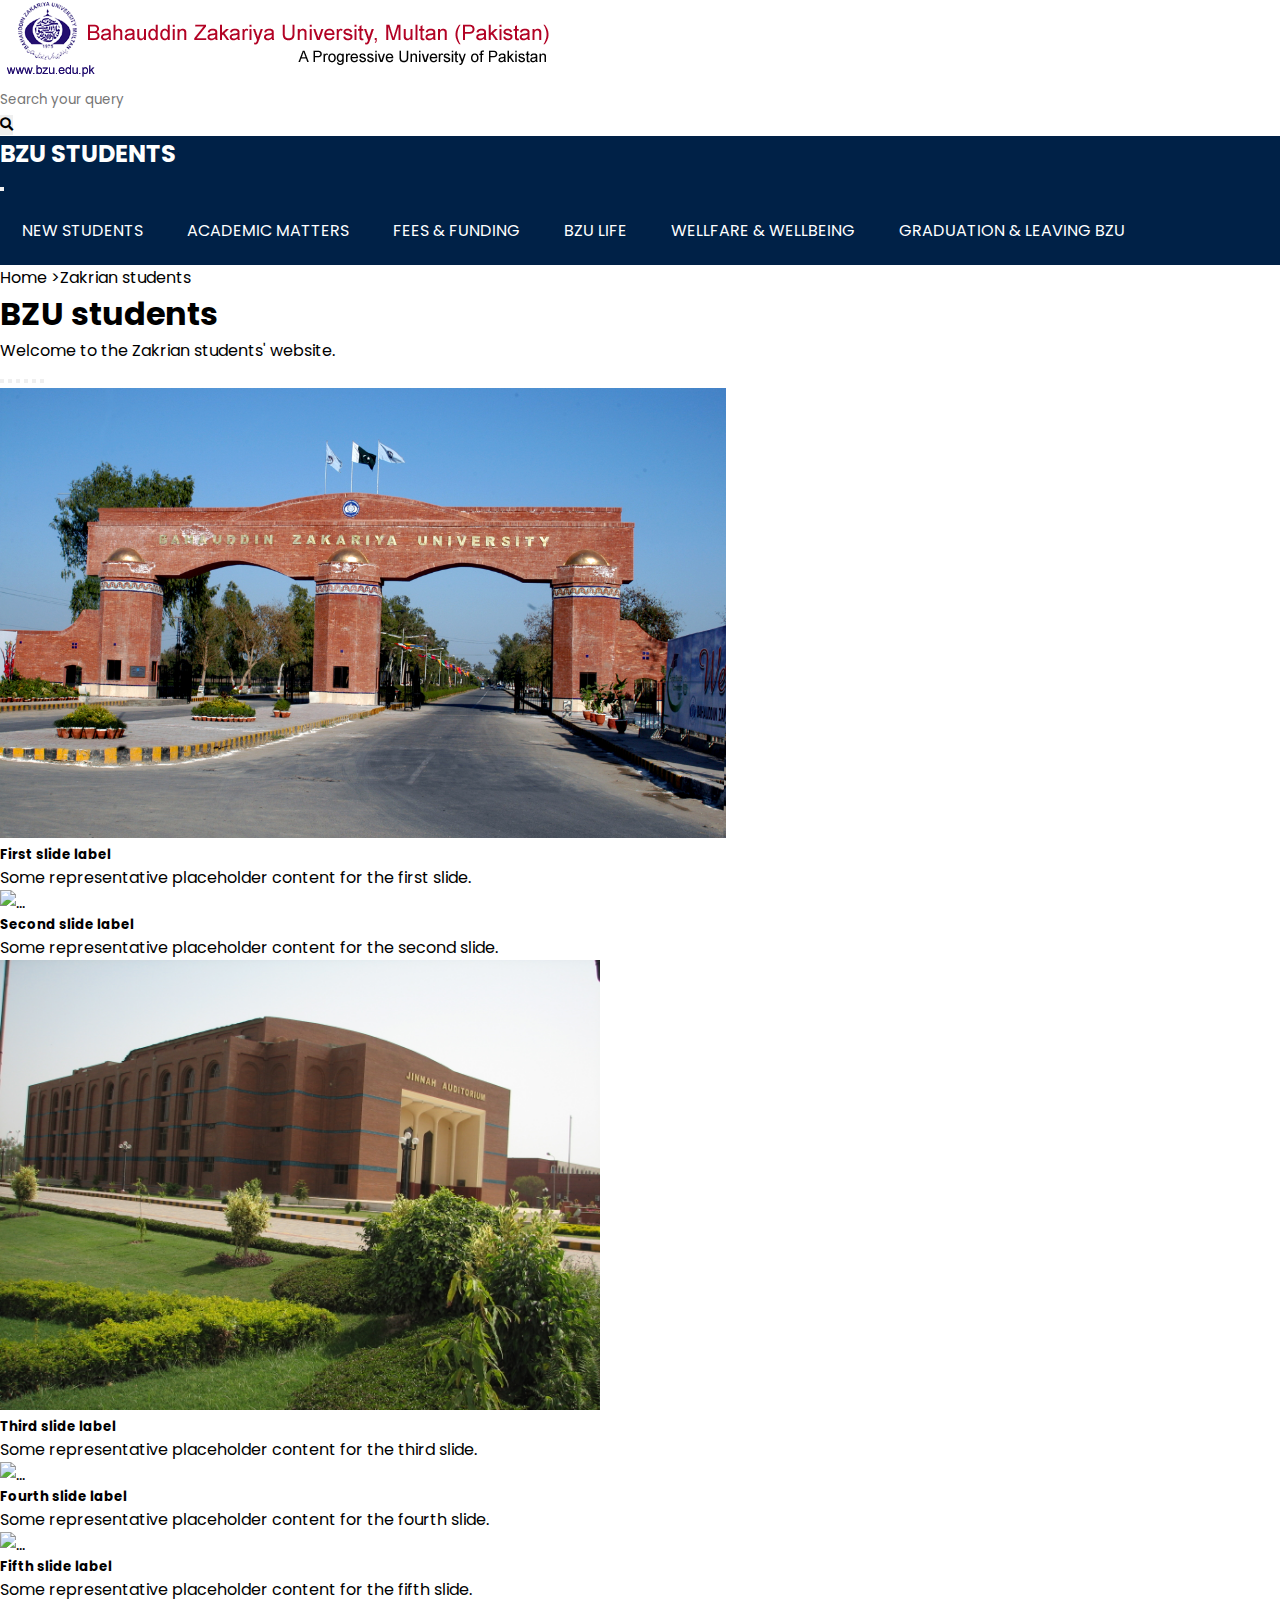
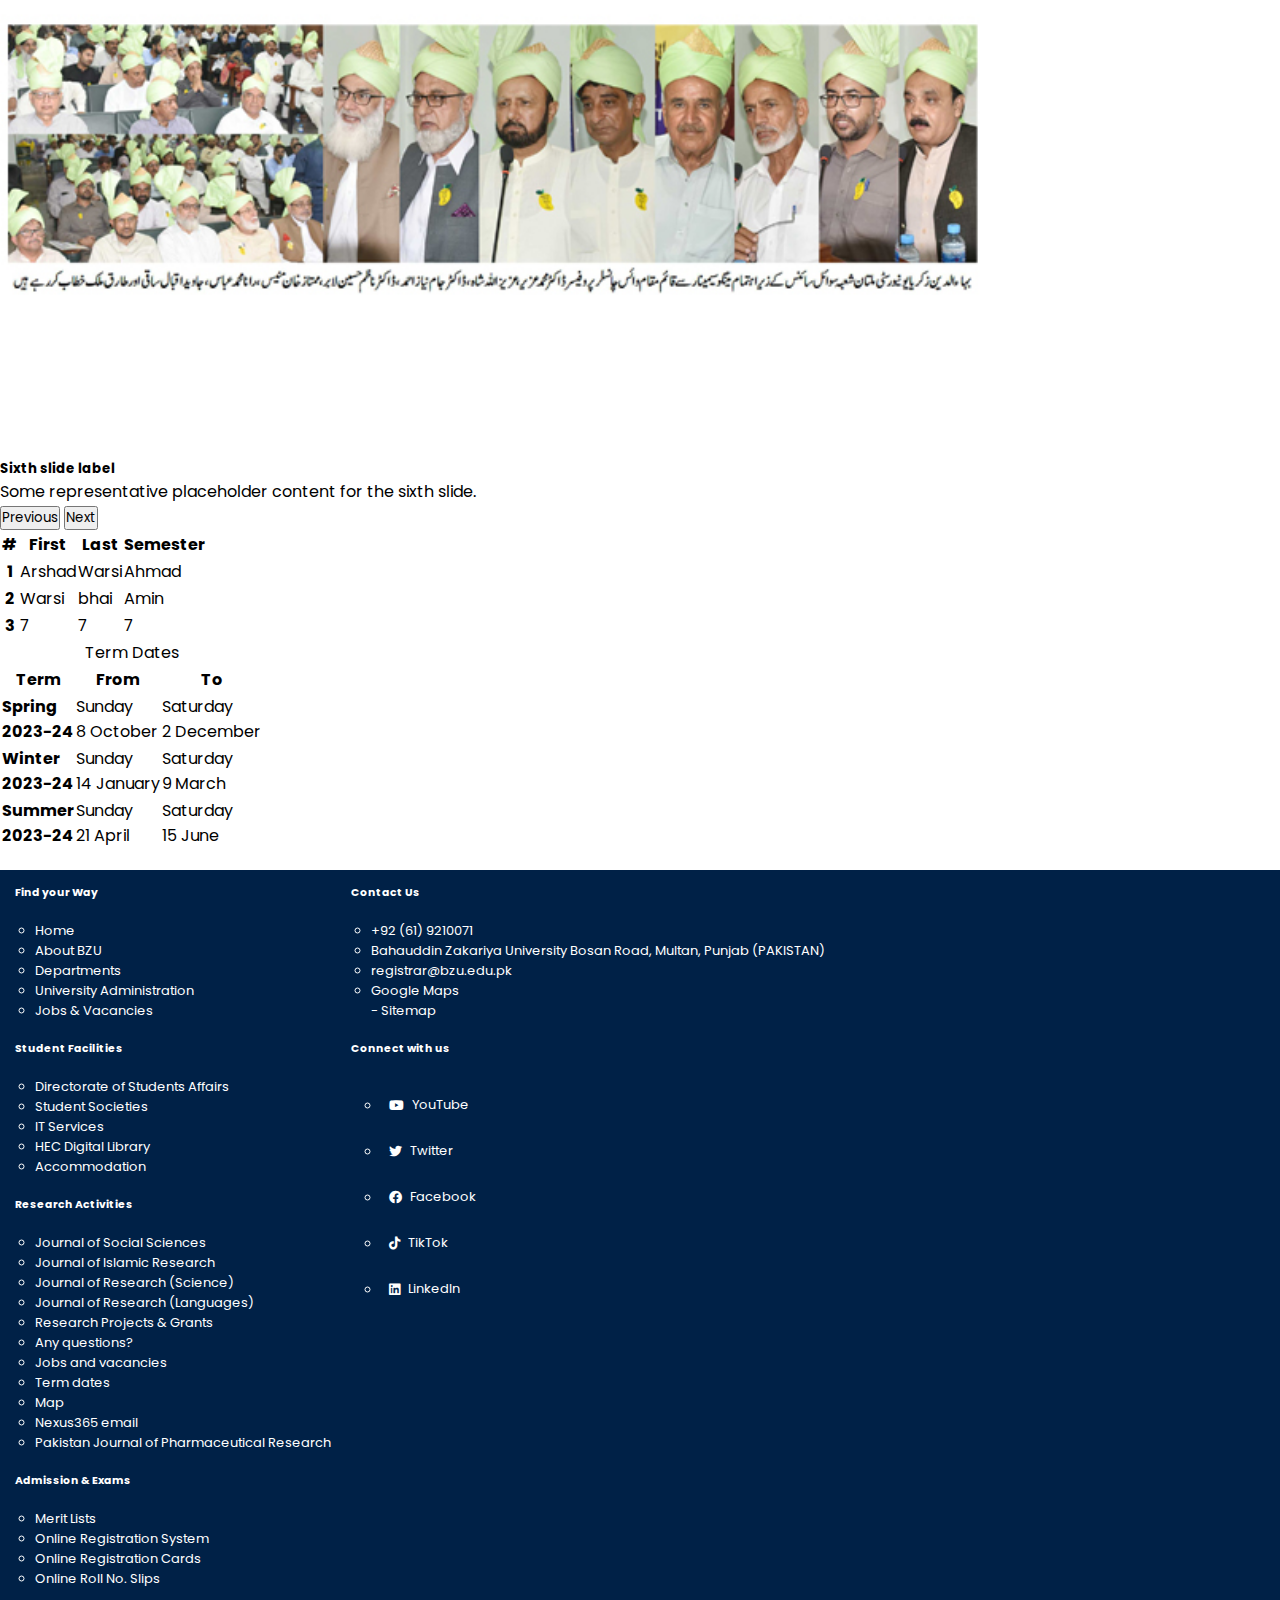
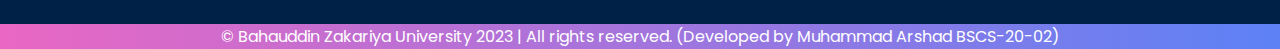
==== commit 22c7f2d3: "new carousel / updated carousel" ====
--- a/Index.html
+++ b/Index.html
@@ -1,6 +1,6 @@
 <!DOCTYPE html>
 <html lang="en">
-  <head>
+  <head>  
     <meta charset="UTF-8" />
     <meta name="viewport" content="width=device-width, initial-scale=1.0" />
     <title>BZU Students | Department of Computer Science</title>
@@ -25,13 +25,15 @@
   </head>
   <body id="myBody" class="py-0">
     <!-- main container -->
+
+
     <div class="container px-0">
       <!-- header start -->
       <div class="container">
         <div class="row">
           <div class="col-md-6">
             <img
-              src="/StudentPortal/images/logo1.png"
+              src="/images/logo1.png"
               alt="Your Image"
               class="img-fluid"
             />
@@ -413,7 +415,7 @@
           <h1>BZU students</h1>
           <p>Welcome to the Zakrian students' website.</p>
         </div>
-        <div
+        <!-- <div
           id="carouselExampleCaptions"
           class="carousel slide"
           data-bs-ride="false"
@@ -522,7 +524,71 @@
             <span class="carousel-control-next-icon" aria-hidden="true"></span>
             <span class="visually-hidden">Next</span>
           </button>
+        </div> -->
+        <!--this is main Slider/carousel -->
+        <div id="carouselExampleDark" class="carousel carousel-dark slide" data-bs-ride="carousel">
+          <div class="carousel-indicators">
+            <button type="button" data-bs-target="#carouselExampleDark" data-bs-slide-to="0" class="active" aria-current="true" aria-label="Slide 1"></button>
+            <button type="button" data-bs-target="#carouselExampleDark" data-bs-slide-to="1" aria-label="Slide 2"></button>
+            <button type="button" data-bs-target="#carouselExampleDark" data-bs-slide-to="2" aria-label="Slide 3"></button>
+            <button type="button" data-bs-target="#carouselExampleDark" data-bs-slide-to="3" aria-label="Slide 4"></button>
+            <button type="button" data-bs-target="#carouselExampleDark" data-bs-slide-to="4" aria-label="Slide 5"></button>
+            <button type="button" data-bs-target="#carouselExampleDark" data-bs-slide-to="5" aria-label="Slide 6"></button>
+          </div>
+          <div class="carousel-inner">
+            <div class="carousel-item active" data-bs-interval="5000">
+              <img src="./images/Main Gate-setting-1.jpg" height="450" class="d-block w-100" alt="...">
+              <div class="carousel-caption d-none d-md-block">
+                <h5>First slide label</h5>
+                <p>Some representative placeholder content for the first slide.</p>
+              </div>
+            </div>
+            <div class="carousel-item" data-bs-interval="2000">
+              <img src="./images/DSC_0540.JPG" height="450" class="d-block w-100" alt="...">
+              <div class="carousel-caption d-none d-md-block">
+                <h5>Second slide label</h5>
+                <p>Some representative placeholder content for the second slide.</p>
+              </div>
+            </div>
+            <div class="carousel-item" data-bs-interval="2000">
+              <img src="./images/Audi (26).jpg" height="450" class="d-block w-100" alt="...">
+              <div class="carousel-caption d-none d-md-block">
+                <h5>Third slide label</h5>
+                <p>Some representative placeholder content for the third slide.</p>
+              </div>
+            </div>
+            <div class="carousel-item" data-bs-interval="2000">
+              <img src="./images/SaraikiAreaStudy.JPG" height="450" class="d-block w-100" alt="...">
+              <div class="carousel-caption d-none d-md-block">
+                <h5>Fourth slide label</h5>
+                <p>Some representative placeholder content for the fourth slide.</p>
+              </div>
+            </div>
+            <div class="carousel-item" data-bs-interval="2000">
+              <img src="./images/CentralLibrary.jpg" height="450" class="d-block w-100" alt="...">
+              <div class="carousel-caption d-none d-md-block">
+                <h5>Fifth slide label</h5>
+                <p>Some representative placeholder content for the fifth slide.</p>
+              </div>
+            </div>
+            <div class="carousel-item" data-bs-interval="2000">
+              <img src="./images/slider2.jpg" height="450" class="d-block w-100" alt="...">
+              <div class="carousel-caption d-none d-md-block">
+                <h5>Sixth slide label</h5>
+                <p>Some representative placeholder content for the sixth slide.</p>
+              </div>
+            </div>
+          </div>
+          <button class="carousel-control-prev" type="button" data-bs-target="#carouselExampleDark" data-bs-slide="prev">
+            <span class="carousel-control-prev-icon" aria-hidden="true"></span>
+            <span class="visually-hidden">Previous</span>
+          </button>
+          <button class="carousel-control-next" type="button" data-bs-target="#carouselExampleDark" data-bs-slide="next">
+            <span class="carousel-control-next-icon" aria-hidden="true"></span>
+            <span class="visually-hidden">Next</span>
+          </button>
         </div>
+     
       </div>
       <!-- Statistics about students -->
       <table class="table table-light table-hover col-md-6 mt-4">
--- a/style.css
+++ b/style.css
@@ -268,8 +268,7 @@
 
 .copyright p {
   text-align: center;
-  /* text-decoration: underline; */
-  /* font-size: x-small; */
+ 
 }
 
 .social li {
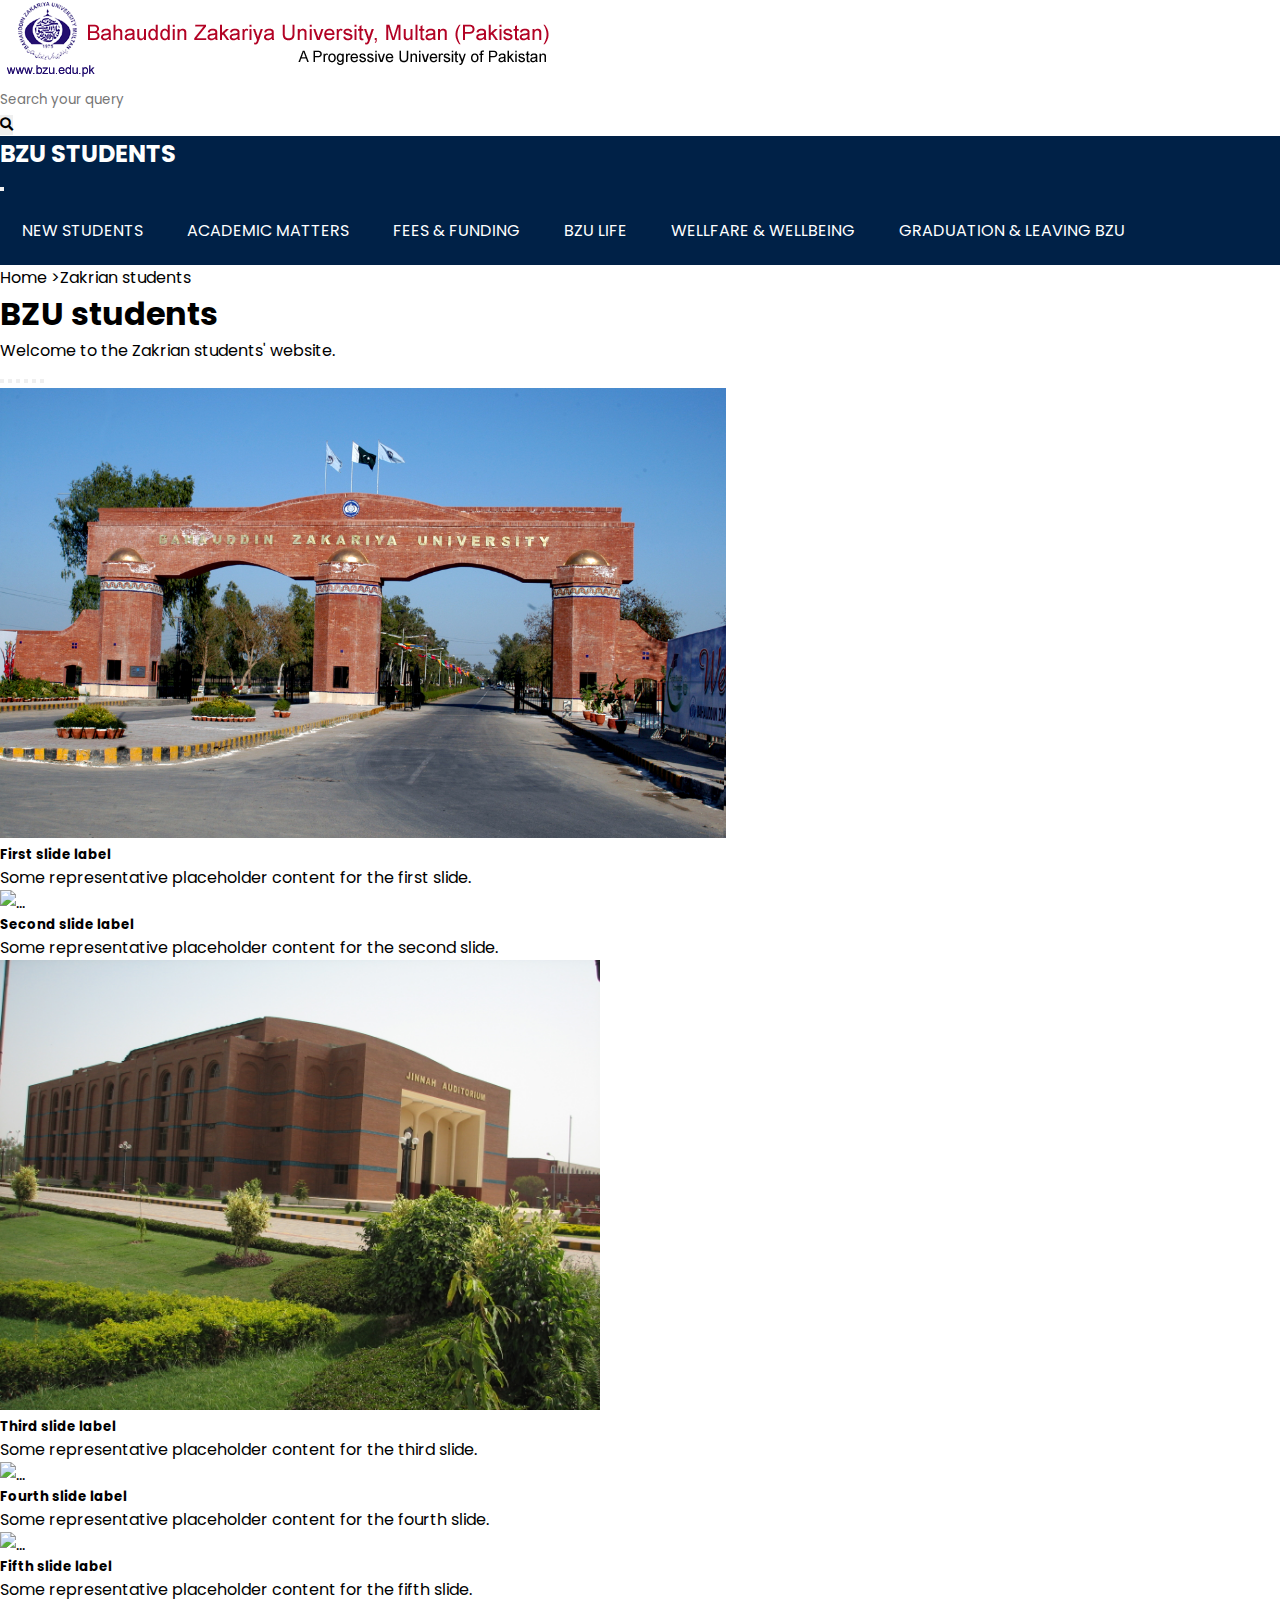
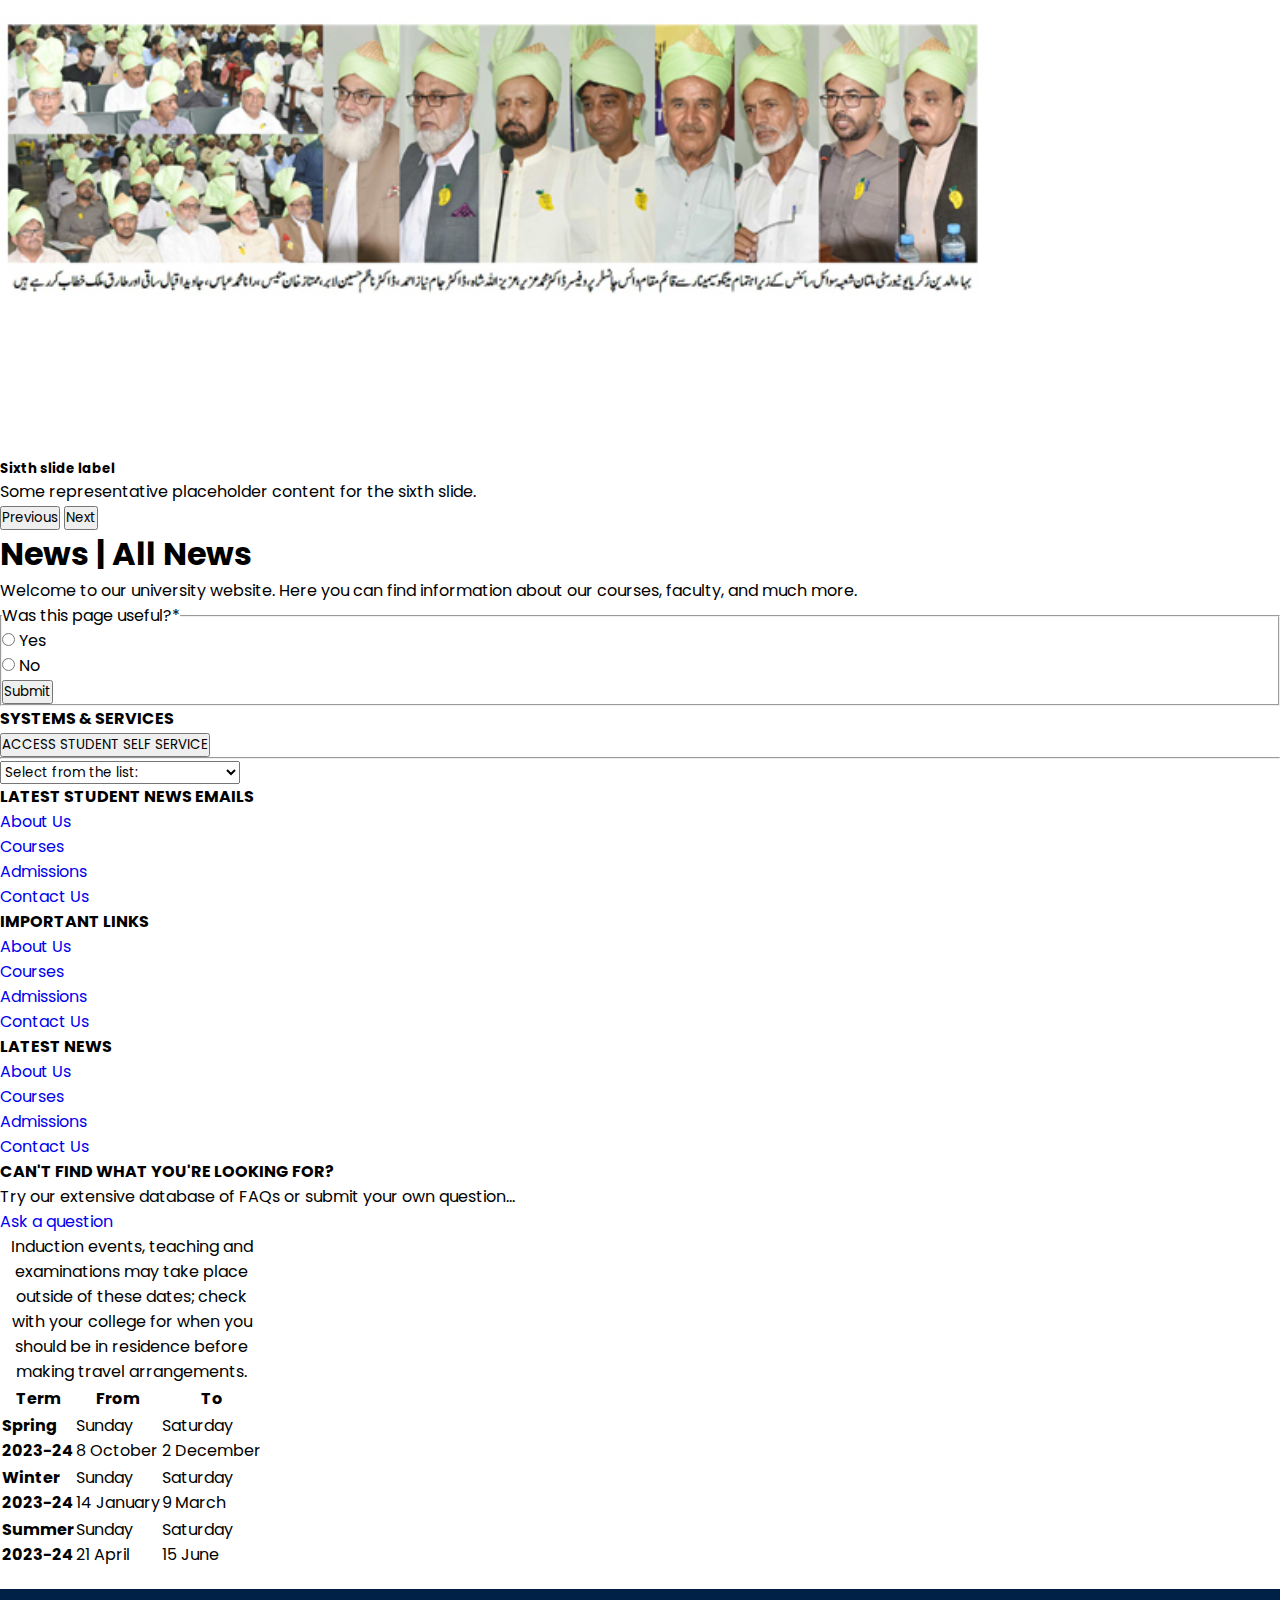
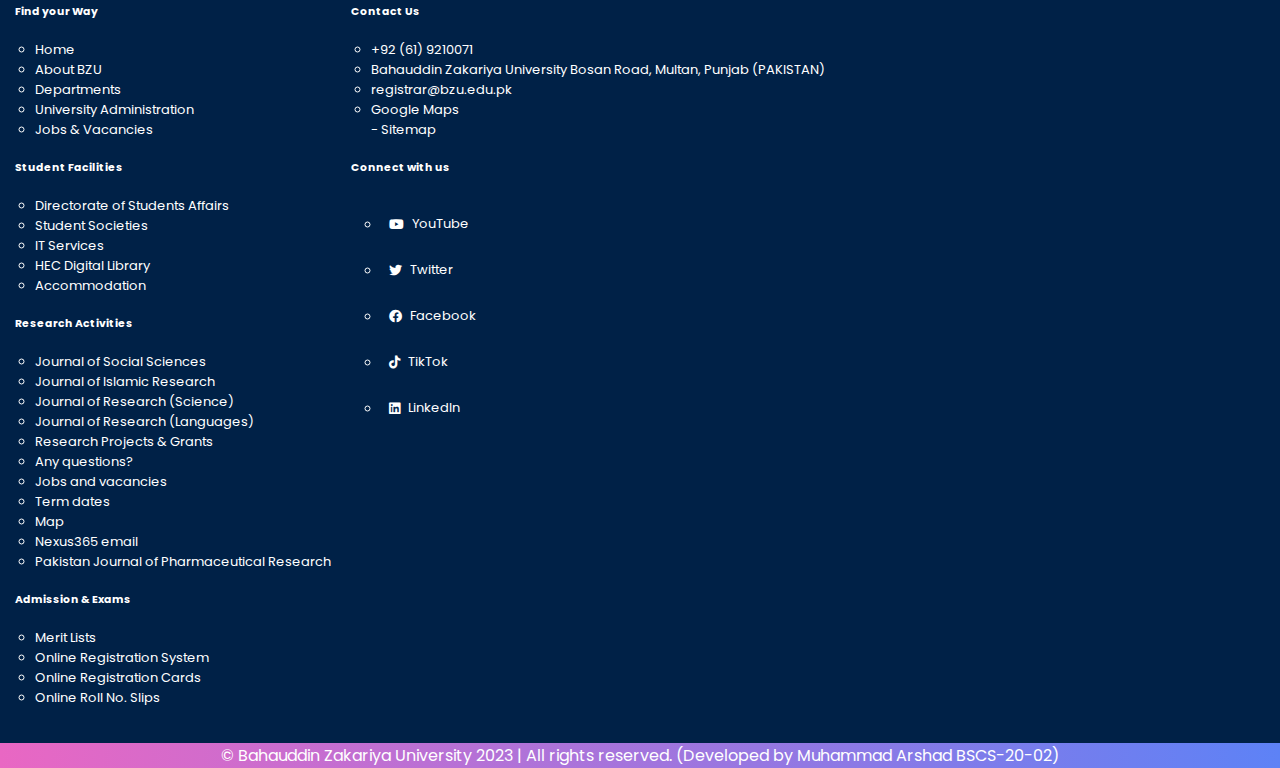
==== commit 928c76bf: "sidebar + main section added here" ====
--- a/Index.html
+++ b/Index.html
@@ -1,6 +1,6 @@
 <!DOCTYPE html>
 <html lang="en">
-  <head>  
+  <head>
     <meta charset="UTF-8" />
     <meta name="viewport" content="width=device-width, initial-scale=1.0" />
     <title>BZU Students | Department of Computer Science</title>
@@ -24,19 +24,12 @@
     />
   </head>
   <body id="myBody" class="py-0">
-    <!-- main container -->
-
-
     <div class="container px-0">
       <!-- header start -->
       <div class="container">
         <div class="row">
           <div class="col-md-6">
-            <img
-              src="/images/logo1.png"
-              alt="Your Image"
-              class="img-fluid"
-            />
+            <img src="/images/logo1.png" alt="Your Image" class="img-fluid" />
           </div>
           <div class="col-md-6 my-auto">
             <div class="input-group custom-input-group">
@@ -406,7 +399,6 @@
         </div>
       </nav>
       <!-- <header> end -->
- 
 
       <!-- main container -->
       <div class="wrapper">
@@ -526,106 +518,277 @@
           </button>
         </div> -->
         <!--this is main Slider/carousel -->
-        <div id="carouselExampleDark" class="carousel carousel-dark slide" data-bs-ride="carousel">
+        <div
+          id="carouselExampleDark"
+          class="carousel carousel-dark slide"
+          data-bs-ride="carousel"
+        >
           <div class="carousel-indicators">
-            <button type="button" data-bs-target="#carouselExampleDark" data-bs-slide-to="0" class="active" aria-current="true" aria-label="Slide 1"></button>
-            <button type="button" data-bs-target="#carouselExampleDark" data-bs-slide-to="1" aria-label="Slide 2"></button>
-            <button type="button" data-bs-target="#carouselExampleDark" data-bs-slide-to="2" aria-label="Slide 3"></button>
-            <button type="button" data-bs-target="#carouselExampleDark" data-bs-slide-to="3" aria-label="Slide 4"></button>
-            <button type="button" data-bs-target="#carouselExampleDark" data-bs-slide-to="4" aria-label="Slide 5"></button>
-            <button type="button" data-bs-target="#carouselExampleDark" data-bs-slide-to="5" aria-label="Slide 6"></button>
+            <button
+              type="button"
+              data-bs-target="#carouselExampleDark"
+              data-bs-slide-to="0"
+              class="active"
+              aria-current="true"
+              aria-label="Slide 1"
+            ></button>
+            <button
+              type="button"
+              data-bs-target="#carouselExampleDark"
+              data-bs-slide-to="1"
+              aria-label="Slide 2"
+            ></button>
+            <button
+              type="button"
+              data-bs-target="#carouselExampleDark"
+              data-bs-slide-to="2"
+              aria-label="Slide 3"
+            ></button>
+            <button
+              type="button"
+              data-bs-target="#carouselExampleDark"
+              data-bs-slide-to="3"
+              aria-label="Slide 4"
+            ></button>
+            <button
+              type="button"
+              data-bs-target="#carouselExampleDark"
+              data-bs-slide-to="4"
+              aria-label="Slide 5"
+            ></button>
+            <button
+              type="button"
+              data-bs-target="#carouselExampleDark"
+              data-bs-slide-to="5"
+              aria-label="Slide 6"
+            ></button>
           </div>
           <div class="carousel-inner">
             <div class="carousel-item active" data-bs-interval="5000">
-              <img src="./images/Main Gate-setting-1.jpg" height="450" class="d-block w-100" alt="...">
+              <img
+                src="./images/Main Gate-setting-1.jpg"
+                height="450"
+                class="d-block w-100"
+                alt="..."
+              />
               <div class="carousel-caption d-none d-md-block">
                 <h5>First slide label</h5>
-                <p>Some representative placeholder content for the first slide.</p>
+                <p>
+                  Some representative placeholder content for the first slide.
+                </p>
               </div>
             </div>
             <div class="carousel-item" data-bs-interval="2000">
-              <img src="./images/DSC_0540.JPG" height="450" class="d-block w-100" alt="...">
+              <img
+                src="./images/DSC_0540.JPG"
+                height="450"
+                class="d-block w-100"
+                alt="..."
+              />
               <div class="carousel-caption d-none d-md-block">
                 <h5>Second slide label</h5>
-                <p>Some representative placeholder content for the second slide.</p>
+                <p>
+                  Some representative placeholder content for the second slide.
+                </p>
               </div>
             </div>
             <div class="carousel-item" data-bs-interval="2000">
-              <img src="./images/Audi (26).jpg" height="450" class="d-block w-100" alt="...">
+              <img
+                src="./images/Audi (26).jpg"
+                height="450"
+                class="d-block w-100"
+                alt="..."
+              />
               <div class="carousel-caption d-none d-md-block">
                 <h5>Third slide label</h5>
-                <p>Some representative placeholder content for the third slide.</p>
+                <p>
+                  Some representative placeholder content for the third slide.
+                </p>
               </div>
             </div>
             <div class="carousel-item" data-bs-interval="2000">
-              <img src="./images/SaraikiAreaStudy.JPG" height="450" class="d-block w-100" alt="...">
+              <img
+                src="./images/SaraikiAreaStudy.JPG"
+                height="450"
+                class="d-block w-100"
+                alt="..."
+              />
               <div class="carousel-caption d-none d-md-block">
                 <h5>Fourth slide label</h5>
-                <p>Some representative placeholder content for the fourth slide.</p>
+                <p>
+                  Some representative placeholder content for the fourth slide.
+                </p>
               </div>
             </div>
             <div class="carousel-item" data-bs-interval="2000">
-              <img src="./images/CentralLibrary.jpg" height="450" class="d-block w-100" alt="...">
+              <img
+                src="./images/CentralLibrary.jpg"
+                height="450"
+                class="d-block w-100"
+                alt="..."
+              />
               <div class="carousel-caption d-none d-md-block">
                 <h5>Fifth slide label</h5>
-                <p>Some representative placeholder content for the fifth slide.</p>
+                <p>
+                  Some representative placeholder content for the fifth slide.
+                </p>
               </div>
             </div>
             <div class="carousel-item" data-bs-interval="2000">
-              <img src="./images/slider2.jpg" height="450" class="d-block w-100" alt="...">
+              <img
+                src="./images/slider2.jpg"
+                height="450"
+                class="d-block w-100"
+                alt="..."
+              />
               <div class="carousel-caption d-none d-md-block">
                 <h5>Sixth slide label</h5>
-                <p>Some representative placeholder content for the sixth slide.</p>
-              </div>
-            </div>
-          </div>
-          <button class="carousel-control-prev" type="button" data-bs-target="#carouselExampleDark" data-bs-slide="prev">
+                <p>
+                  Some representative placeholder content for the sixth slide.
+                </p>
+              </div>
+            </div>
+          </div>
+          <button
+            class="carousel-control-prev"
+            type="button"
+            data-bs-target="#carouselExampleDark"
+            data-bs-slide="prev"
+          >
             <span class="carousel-control-prev-icon" aria-hidden="true"></span>
             <span class="visually-hidden">Previous</span>
           </button>
-          <button class="carousel-control-next" type="button" data-bs-target="#carouselExampleDark" data-bs-slide="next">
+          <button
+            class="carousel-control-next"
+            type="button"
+            data-bs-target="#carouselExampleDark"
+            data-bs-slide="next"
+          >
             <span class="carousel-control-next-icon" aria-hidden="true"></span>
             <span class="visually-hidden">Next</span>
           </button>
         </div>
-     
+
+        <!-- this is main section after carousel -->
+        <div class="container my-3">
+          <div class="row">
+            <div class="col-lg-8">
+              <h1>News | All News</h1>
+              <p>
+                Welcome to our university website. Here you can find information
+                about our courses, faculty, and much more.
+              </p>
+              <form class="webform-client-form webform-client-form-32032 webform-conditional-processed"  accept-charset="UTF-8"><fieldset class="form-item webform-component webform-component-radios webform-component--was-this-page-useful">
+                <legend class="label--radio">Was this page useful?<span class="form-required" title="This field is required.">*</span></legend> <div id="edit-submitted-was-this-page-useful" class="form-radios"><div class="form-item form-type-radio form-item-submitted-was-this-page-useful">
+                <input required="required" type="radio" id="edit-submitted-was-this-page-useful-1" name="submitted[was_this_page_useful]" value="1" class="form-radio">  <label class="option" for="edit-submitted-was-this-page-useful-1">Yes </label>
+               
+               </div>
+               <div class="form-item form-type-radio form-item-submitted-was-this-page-useful">
+                <input required="required" type="radio" id="edit-submitted-was-this-page-useful-2" name="submitted[was_this_page_useful]" value="2" class="form-radio">  <label class="option" for="edit-submitted-was-this-page-useful-2">No </label>
+               
+               </div>
+               </div>
+               <div class="form-actions"><input class="webform-submit button-primary " type="submit" id="edit-submit" name="op" value="Submit"></div></form>
+            </div>
+            <div class="col-lg-4">
+              <div class="sidebar bg-light px-4 my-3 py-3">
+                <h4>SYSTEMS & SERVICES</h4>
+                <button class="btn btn-danger">
+                  ACCESS STUDENT SELF SERVICE
+                </button>
+                <hr />
+                <select class="jump-list" id="jump-list-0">
+                  <option value="">Select from the list:</option>
+                  <option >
+                    Student Self Service
+                  </option>
+                  <option >
+                    Self Service guide
+                  </option>
+                  <option >
+                    Registration guide
+                  </option>
+                  <option >Email</option>
+                  <option >
+                    Weblearn
+                  </option>
+
+                  <option >
+                    Libraries search
+                  </option>
+                  
+                  <option
+                    
+                  >
+                    GSS - see Student Self Service
+                  </option>
+                  <option >
+                    The Careers Service
+                  </option>
+                  <option >
+                    BZU Sport
+                  </option>
+                  <option >
+                    Gardens, Libraries and Museums
+                  </option>
+                  <option >
+                    Access Guide
+                  </option>
+                  <option >
+                    Lecture Lists
+                  </option>
+                  <option>
+                    Exam Papers
+                  </option>
+                </select>
+              </div>
+              <!-- <hr> -->
+              <div class="sidebar bg-light px-4 my-3 py-3">
+                <h4>LATEST STUDENT NEWS EMAILS</h4>
+                <ul>
+                  <li><a href="#">About Us</a></li>
+                  <li><a href="#">Courses</a></li>
+                  <li><a href="#">Admissions</a></li>
+                  <li><a href="#">Contact Us</a></li>
+                </ul>
+              </div>
+              <div class="sidebar bg-light px-4 py-3 my-3">
+                <h4>IMPORTANT LINKS</h4>
+                <ul>
+                  <li><a href="#">About Us</a></li>
+                  <li><a href="#">Courses</a></li>
+                  <li><a href="#">Admissions</a></li>
+                  <li><a href="#">Contact Us</a></li>
+                </ul>
+              </div>
+              <div class="sidebar bg-light px-4 py-3 my-3">
+                <h4>LATEST NEWS</h4>
+                <ul>
+                  <li><a href="#">About Us</a></li>
+                  <li><a href="#">Courses</a></li>
+                  <li><a href="#">Admissions</a></li>
+                  <li><a href="#">Contact Us</a></li>
+                </ul>
+              </div>
+              <div class="sidebar bg-light px-4 py-3">
+                <h4>CAN'T FIND WHAT YOU'RE LOOKING FOR?</h4>
+                <p>Try our extensive database of FAQs or submit your own question...
+
+                </p>
+                <a class="btn btn-primary" href="#">Ask a question</a>
+              </div>
+            </div>
+          </div>
+        </div>
       </div>
       <!-- Statistics about students -->
-      <table class="table table-light table-hover col-md-6 mt-4">
-        <thead>
-          <tr>
-            <th scope="col">#</th>
-            <th scope="col">First</th>
-            <th scope="col">Last</th>
-            <th scope="col">Semester</th>
-          </tr>
-        </thead>
-        <tbody>
-          <tr>
-            <th scope="row">1</th>
-            <td>Arshad</td>
-            <td>Warsi</td>
-            <td>Ahmad</td>
-          </tr>
-          <tr>
-            <th scope="row">2</th>
-            <td>Warsi</td>
-            <td>bhai</td>
-            <td>Amin</td>
-          </tr>
-          <tr>
-            <th scope="row">3</th>
-            <td>7</td>
-            <td>7</td>
-            <td>7</td>
-          </tr>
-        </tbody>
-      </table>
 
       <!-- Another table for schedule -->
       <table class="table table-bordered table-hover">
-        <caption>
-          Term Dates
+        <caption class="mx-3">
+          Induction events, teaching and examinations may take place outside of
+          these dates; check with your college for when you should be in
+          residence before making travel arrangements.
         </caption>
         <thead>
           <tr>
@@ -660,7 +823,7 @@
       </table>
 
       <!-- footer start -->
-    
+
       <div id="footer" class="container-fluid">
         <div class="row">
           <!-- Find your way -->
@@ -668,7 +831,9 @@
             <h5>Find your Way</h5>
             <ul>
               <li><a href="index.php">Home</a></li>
-              <li><a href="https://www.bzu.edu.pk/" target="_blank">About BZU</a></li>
+              <li>
+                <a href="https://www.bzu.edu.pk/" target="_blank">About BZU</a>
+              </li>
               <li><a href="v2_departments.php">Departments</a></li>
               <li>
                 <a href="https://www.bzu.edu.pk/v2_administration.php"
@@ -694,7 +859,9 @@
                 >
               </li>
               <li>
-                <a href="https://www.bzu.edu.pk/v2_itcenter.php" target="_blank">IT Services</a>
+                <a href="https://www.bzu.edu.pk/v2_itcenter.php" target="_blank"
+                  >IT Services</a
+                >
               </li>
               <li>
                 <a href="v2_hecdigitallibrary.php">HEC Digital Library</a>
@@ -722,7 +889,11 @@
               </li>
               <li class="m-0"><a href="#">Any questions?</a></li>
               <li class="m-0"><a href="#">Jobs and vacancies</a></li>
-              <li class="m-0"><a href="/StudentPortal/images/planner.jpg" target="_blank">Term dates</a></li>
+              <li class="m-0">
+                <a href="/StudentPortal/images/planner.jpg" target="_blank"
+                  >Term dates</a
+                >
+              </li>
               <li class="m-0"><a href="#">Map</a></li>
               <li class="m-0"><a href="#">Nexus365 email</a></li>
               <li>
@@ -738,7 +909,9 @@
             <h5>Admission &amp; Exams</h5>
             <ul>
               <li>
-                <a href="https://apply.bzu.edu.pk/meritlists/" target="_blank">Merit Lists</a>
+                <a href="https://apply.bzu.edu.pk/meritlists/" target="_blank"
+                  >Merit Lists</a
+                >
               </li>
               <li>
                 <a href="https://registration.bzu.edu.pk/" target="_blank"
@@ -779,7 +952,7 @@
               </li>
             </ul>
             <h5>Connect with us</h5>
-  
+
             <ul class="social">
               <li class="m-0">
                 <a class="youtube" href="#">
@@ -809,7 +982,6 @@
             </ul>
           </div>
         </div>
-       
       </div>
       <!-- <hr /> -->
       <div class="copyright">
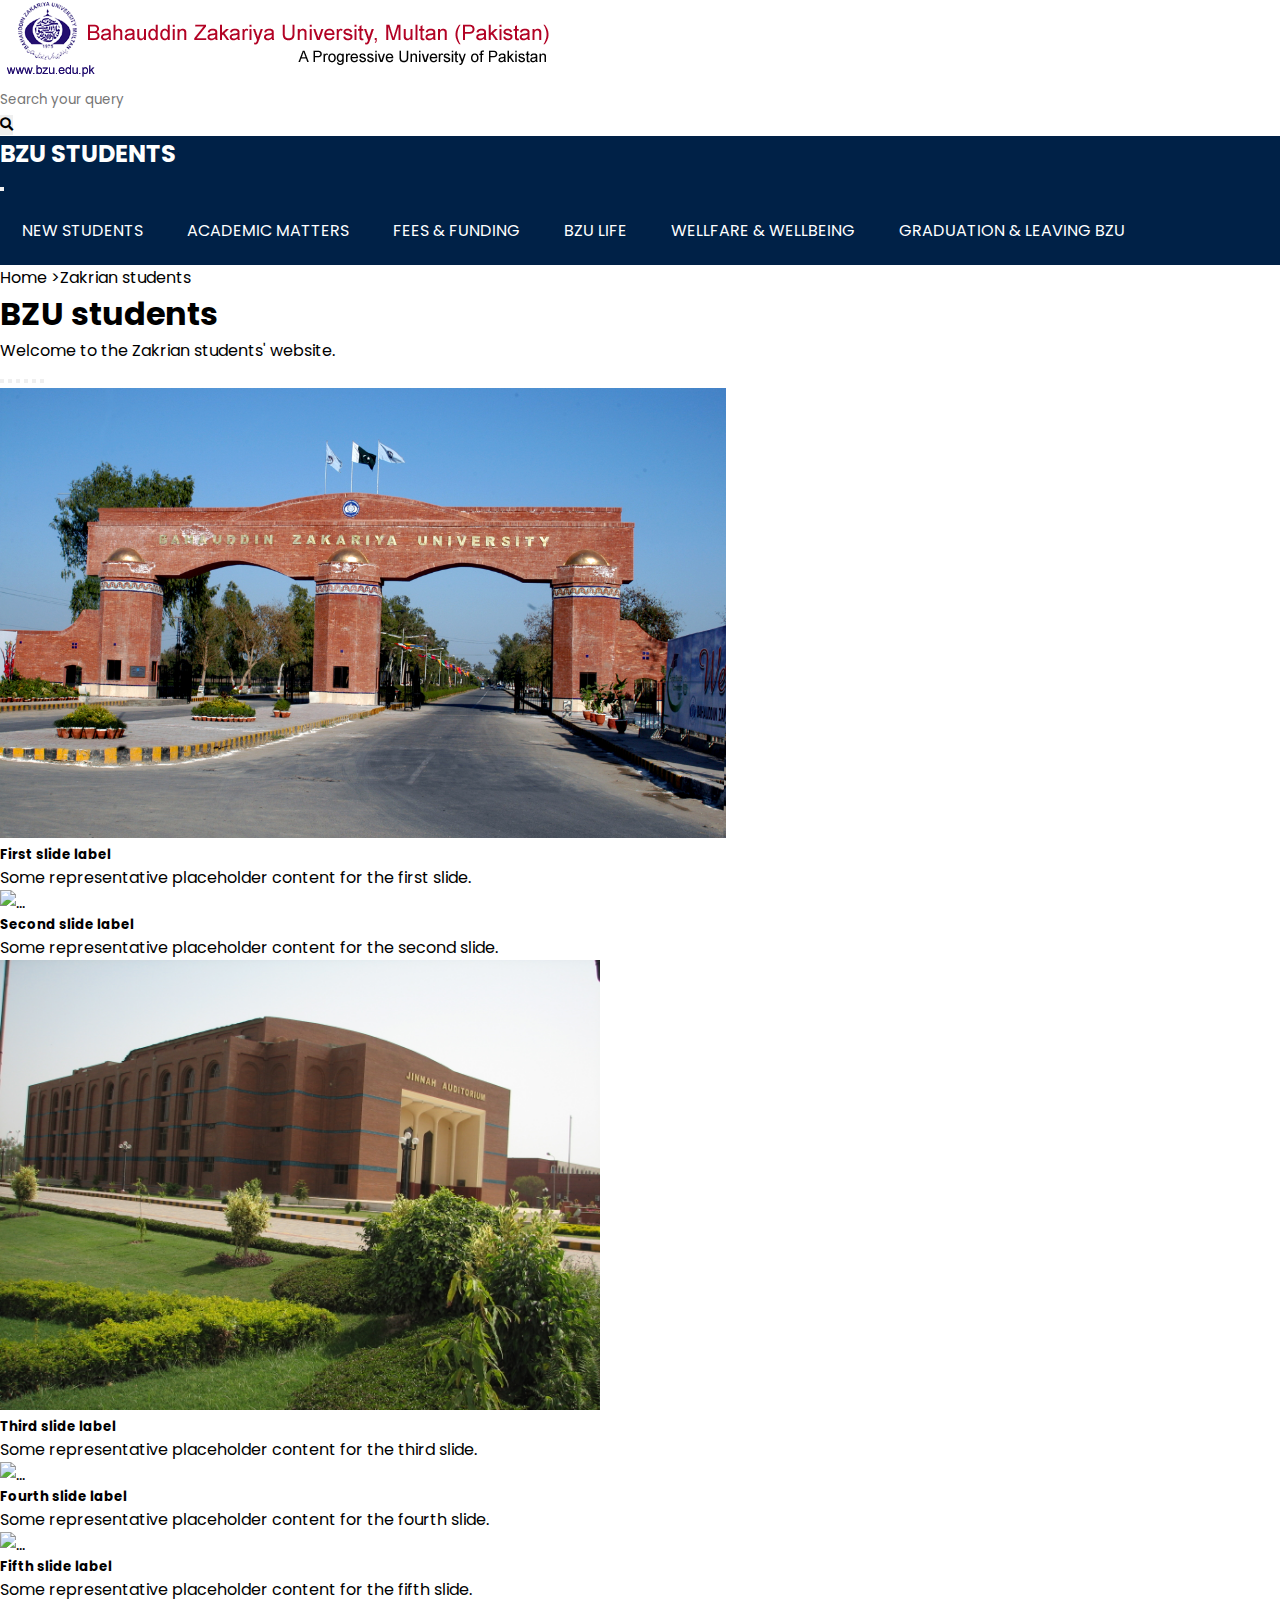
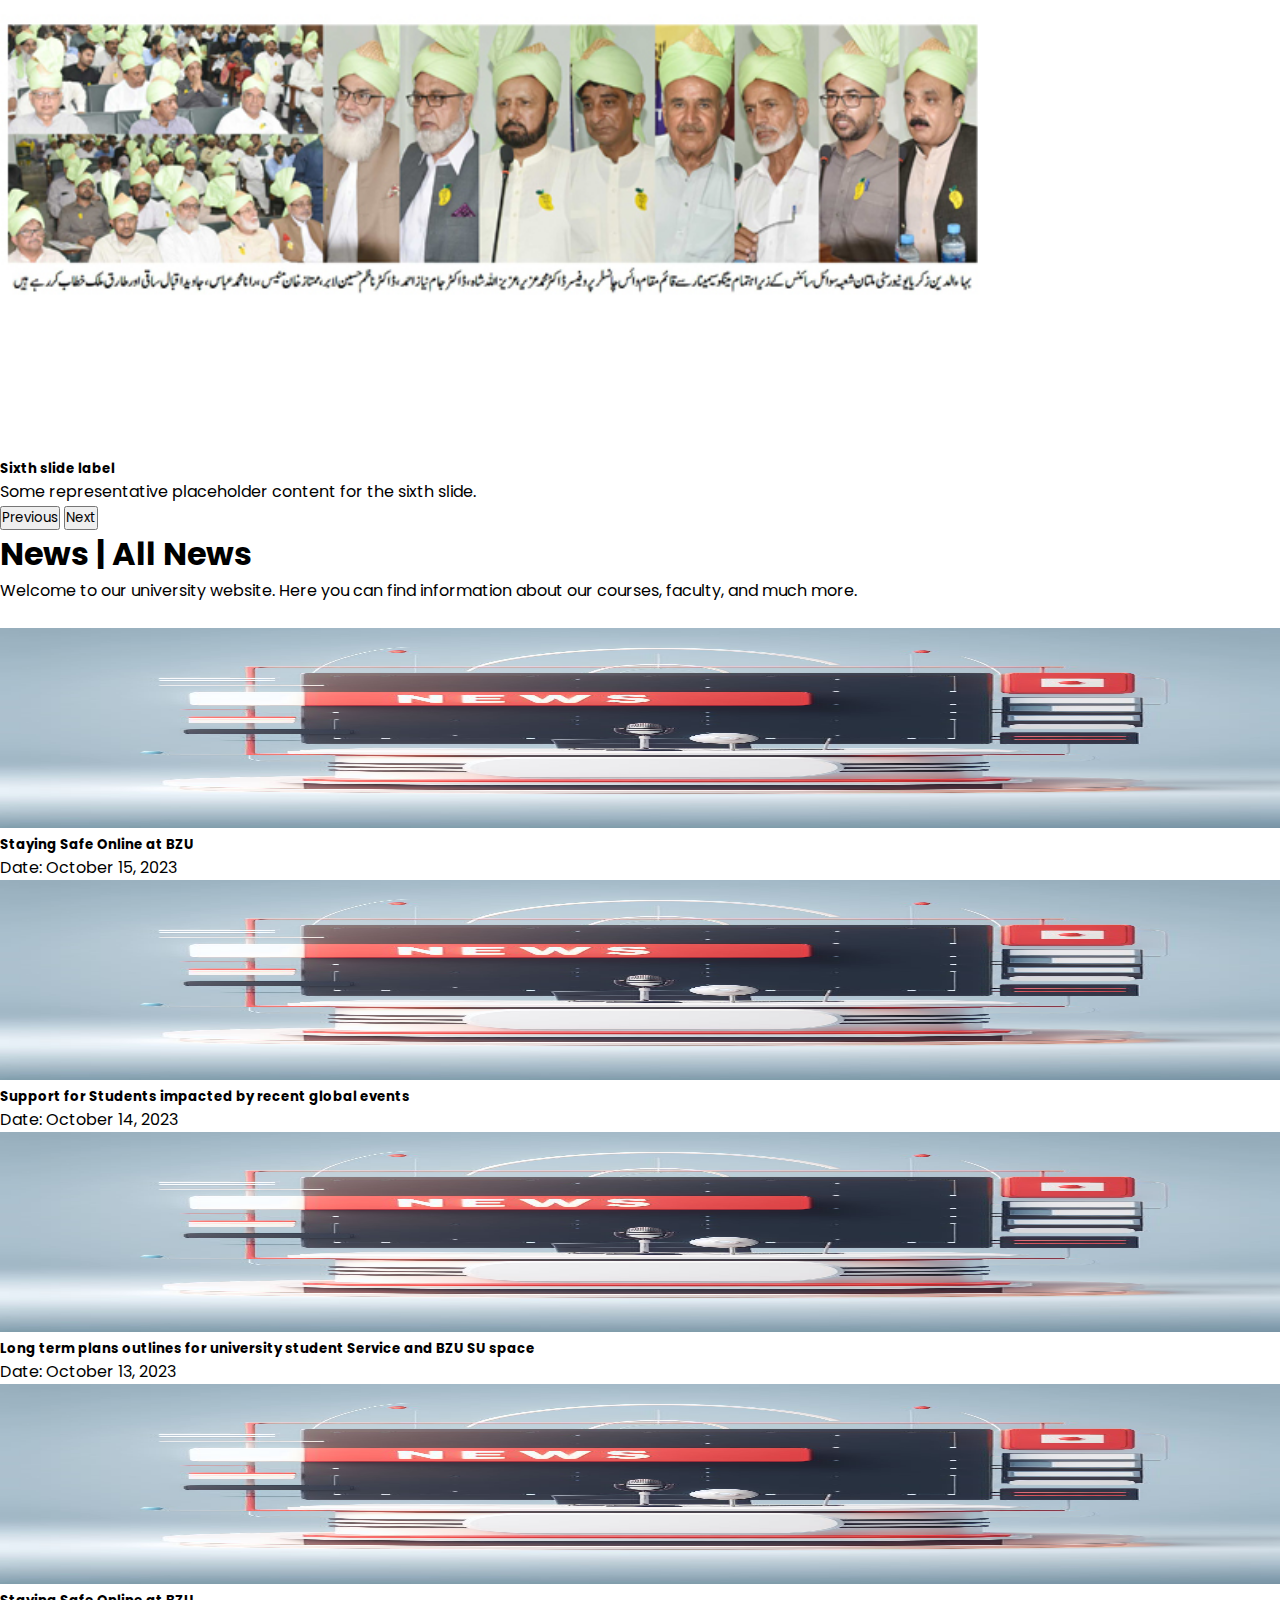
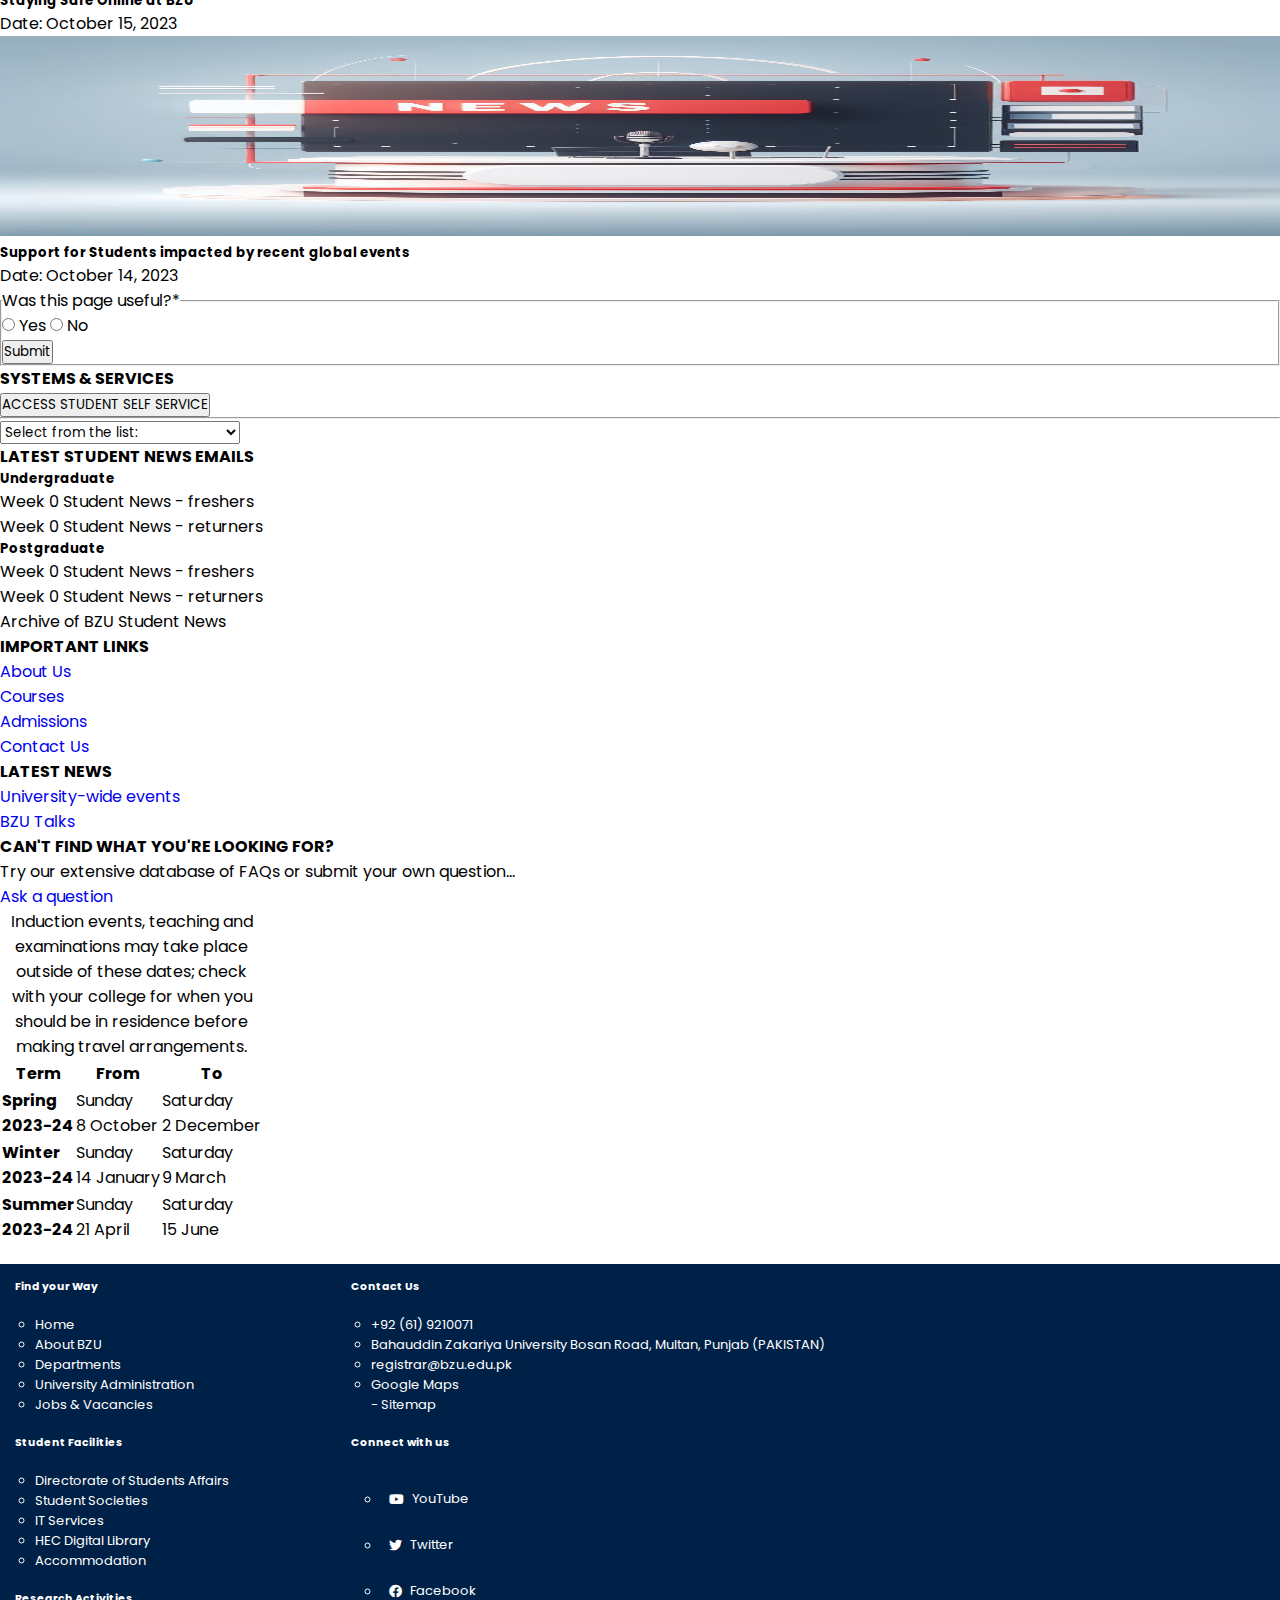
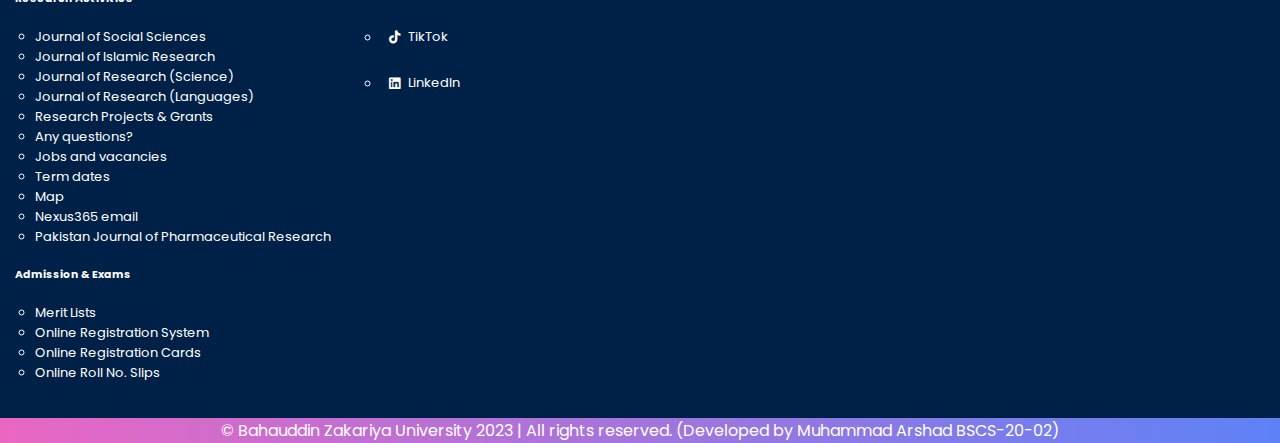
==== commit d2012ea6: "version 3 of the website" ====
--- a/Index.html
+++ b/Index.html
@@ -407,116 +407,7 @@
           <h1>BZU students</h1>
           <p>Welcome to the Zakrian students' website.</p>
         </div>
-        <!-- <div
-          id="carouselExampleCaptions"
-          class="carousel slide"
-          data-bs-ride="false"
-        >
-          <div class="carousel-indicators">
-            <button
-              type="button"
-              data-bs-target="#carouselExampleCaptions"
-              data-bs-slide-to="0"
-              class="active"
-              aria-current="true"
-              aria-label="Slide 1"
-            ></button>
-            <button
-              type="button"
-              data-bs-target="#carouselExampleCaptions"
-              data-bs-slide-to="1"
-              aria-label="Slide 2"
-            ></button>
-            <button
-              type="button"
-              data-bs-target="#carouselExampleCaptions"
-              data-bs-slide-to="2"
-              aria-label="Slide 3"
-            ></button>
-            <button
-              type="button"
-              data-bs-target="#carouselExampleCaptions"
-              data-bs-slide-to="3"
-              aria-label="Slide 4"
-            ></button>
-          </div>
-          <div class="carousel-inner">
-            <div class="carousel-item active">
-              <img
-                src="/StudentPortal/images/slider2.jpg"
-                class="d-block w-100"
-                height="500"
-                alt="..."
-              />
-              <div class="carousel-caption d-none d-md-block">
-                <h5>First slide label</h5>
-                <p>
-                  Some representative placeholder content for the first slide.
-                </p>
-              </div>
-            </div>
-            <div class="carousel-item">
-              <img
-                src="/StudentPortal/images/JinnahHall.jpeg"
-                class="d-block w-100"
-                height="500"
-                alt="..."
-              />
-              <div class="carousel-caption d-none d-md-block">
-                <h5>First slide label</h5>
-                <p>
-                  Some representative placeholder content for the first slide.
-                </p>
-              </div>
-            </div>
-            <div class="carousel-item">
-              <img
-                src="/StudentPortal/images/mainGate.jpeg"
-                class="d-block w-100"
-                height="500"
-                alt="..."
-              />
-              <div class="carousel-caption d-none d-md-block">
-                <h5>Second slide label</h5>
-                <p>
-                  Some representative placeholder content for the second slide.
-                </p>
-              </div>
-            </div>
-            <div class="carousel-item">
-              <img
-                src="/StudentPortal/images/download.jpeg"
-                height="500"
-                class="d-block w-100"
-                alt="..."
-              />
-              <div class="carousel-caption d-none d-md-block">
-                <h5>Third slide label</h5>
-                <p>
-                  Some representative placeholder content for the third slide.
-                </p>
-              </div>
-            </div>
-          </div>
-          <button
-            class="carousel-control-prev"
-            type="button"
-            data-bs-target="#carouselExampleCaptions"
-            data-bs-slide="prev"
-          >
-            <span class="carousel-control-prev-icon" aria-hidden="true"></span>
-            <span class="visually-hidden">Previous</span>
-          </button>
-          <button
-            class="carousel-control-next"
-            type="button"
-            data-bs-target="#carouselExampleCaptions"
-            data-bs-slide="next"
-          >
-            <span class="carousel-control-next-icon" aria-hidden="true"></span>
-            <span class="visually-hidden">Next</span>
-          </button>
-        </div> -->
+        
         <!--this is main Slider/carousel -->
         <div
           id="carouselExampleDark"
@@ -678,17 +569,55 @@
                 Welcome to our university website. Here you can find information
                 about our courses, faculty, and much more.
               </p>
-              <form class="webform-client-form webform-client-form-32032 webform-conditional-processed"  accept-charset="UTF-8"><fieldset class="form-item webform-component webform-component-radios webform-component--was-this-page-useful">
+              <br>
+              <div class="row">
+                <div class="col-md-4">
+                    <div class="news-item image-container">
+                        <img src="/images/placeholder.jpeg" height="200" width="100%"  alt="News Image 1">
+                        <h5>Staying Safe Online at BZU</h5>
+                        <p>Date: October 15, 2023</p>
+                    </div>
+                </div>
+                <div class="col-md-4">
+                    <div class="news-item image-container">
+                        <img src="/images/placeholder.jpeg"  height="200" width="100%" alt="News Image 2">
+                        <h5>Support for Students impacted by recent global events</h5>
+                        <p>Date: October 14, 2023</p>
+                    </div>
+                </div>
+                <div class="col-md-4">
+                    <div class="news-item image-container">
+                        <img src="/images/placeholder.jpeg" height="200" width="100%" alt="News Image 3">
+                        <h5>Long term plans outlines for university student Service and BZU SU space</h5>
+                        <p>Date: October 13, 2023</p>
+                    </div>
+                </div>
+            </div>
+              <div class="row">
+                <div class="col-md-4">
+                    <div class="news-item image-container">
+                        <img src="/images/placeholder.jpeg" height="200" width="100%"  alt="News Image 1">
+                        <h5>Staying Safe Online at BZU</h5>
+                        <p>Date: October 15, 2023</p>
+                    </div>
+                </div>
+                <div class="col-md-4">
+                    <div class="news-item image-container">
+                        <img src="/images/placeholder.jpeg"  height="200" width="100%" alt="News Image 2">
+                        <h5>Support for Students impacted by recent global events</h5>
+                        <p>Date: October 14, 2023</p>
+                    </div>
+                </div>
+                
+            </div>
+              <form class="form form-control mt-xxl-5"  accept-charset="UTF-8"><fieldset class="form-item webform-component webform-component-radios webform-component--was-this-page-useful">
                 <legend class="label--radio">Was this page useful?<span class="form-required" title="This field is required.">*</span></legend> <div id="edit-submitted-was-this-page-useful" class="form-radios"><div class="form-item form-type-radio form-item-submitted-was-this-page-useful">
-                <input required="required" type="radio" id="edit-submitted-was-this-page-useful-1" name="submitted[was_this_page_useful]" value="1" class="form-radio">  <label class="option" for="edit-submitted-was-this-page-useful-1">Yes </label>
-               
-               </div>
-               <div class="form-item form-type-radio form-item-submitted-was-this-page-useful">
-                <input required="required" type="radio" id="edit-submitted-was-this-page-useful-2" name="submitted[was_this_page_useful]" value="2" class="form-radio">  <label class="option" for="edit-submitted-was-this-page-useful-2">No </label>
+                <input class="form-check-input" required="required" type="radio" id="edit-submitted-was-this-page-useful-1" name="submitted[was_this_page_useful]" value="1" class="form-radio">  <label class="option" for="edit-submitted-was-this-page-useful-1">Yes </label>
+                <input class="form-check-input" required="required" type="radio" id="edit-submitted-was-this-page-useful-2" name="submitted[was_this_page_useful]" value="2" class="form-radio">  <label class="option" for="edit-submitted-was-this-page-useful-2">No </label>
                
                </div>
                </div>
-               <div class="form-actions"><input class="webform-submit button-primary " type="submit" id="edit-submit" name="op" value="Submit"></div></form>
+               <div class="form-actions"><input class="btn btn-danger " type="submit" id="edit-submit" name="op" value="Submit"></div></form>
             </div>
             <div class="col-lg-4">
               <div class="sidebar bg-light px-4 my-3 py-3">
@@ -745,11 +674,17 @@
               <!-- <hr> -->
               <div class="sidebar bg-light px-4 my-3 py-3">
                 <h4>LATEST STUDENT NEWS EMAILS</h4>
+                <h5>Undergraduate</h5>
                 <ul>
-                  <li><a href="#">About Us</a></li>
-                  <li><a href="#">Courses</a></li>
-                  <li><a href="#">Admissions</a></li>
-                  <li><a href="#">Contact Us</a></li>
+                  <li>Week 0 Student News - freshers </li>
+                  <li>Week 0 Student News - returners </li>
+                </ul>
+                
+                <h5>Postgraduate </h5>
+                <ul>
+                  <li>Week 0 Student News - freshers </li>
+                  <li>Week 0 Student News - returners </li>
+                  <li>Archive of BZU Student News </li>
                 </ul>
               </div>
               <div class="sidebar bg-light px-4 py-3 my-3">
@@ -764,10 +699,8 @@
               <div class="sidebar bg-light px-4 py-3 my-3">
                 <h4>LATEST NEWS</h4>
                 <ul>
-                  <li><a href="#">About Us</a></li>
-                  <li><a href="#">Courses</a></li>
-                  <li><a href="#">Admissions</a></li>
-                  <li><a href="#">Contact Us</a></li>
+                  <li><a href="#">University-wide events</a></li>
+                  <li><a href="#">BZU Talks</a> </li>
                 </ul>
               </div>
               <div class="sidebar bg-light px-4 py-3">
--- a/style.css
+++ b/style.css
@@ -130,7 +130,29 @@
   background-color: transparent; /* Hide the scrollbar thumb */
 }
 
+
+
+
 /* end of header styling */
+
+
+/* Styles for News Img */
+  /* Add CSS for the hover effect */
+    .image-container {
+        position: relative;
+        overflow: hidden;
+    }
+
+    .image-container img {
+        transition: transform 0.4s, opacity 0.4s;
+    }
+
+    .image-container:hover img {
+        transform: scale(1.1);
+        opacity: 0.7;
+    }
+
+
 
 /* dummy styles */
 
